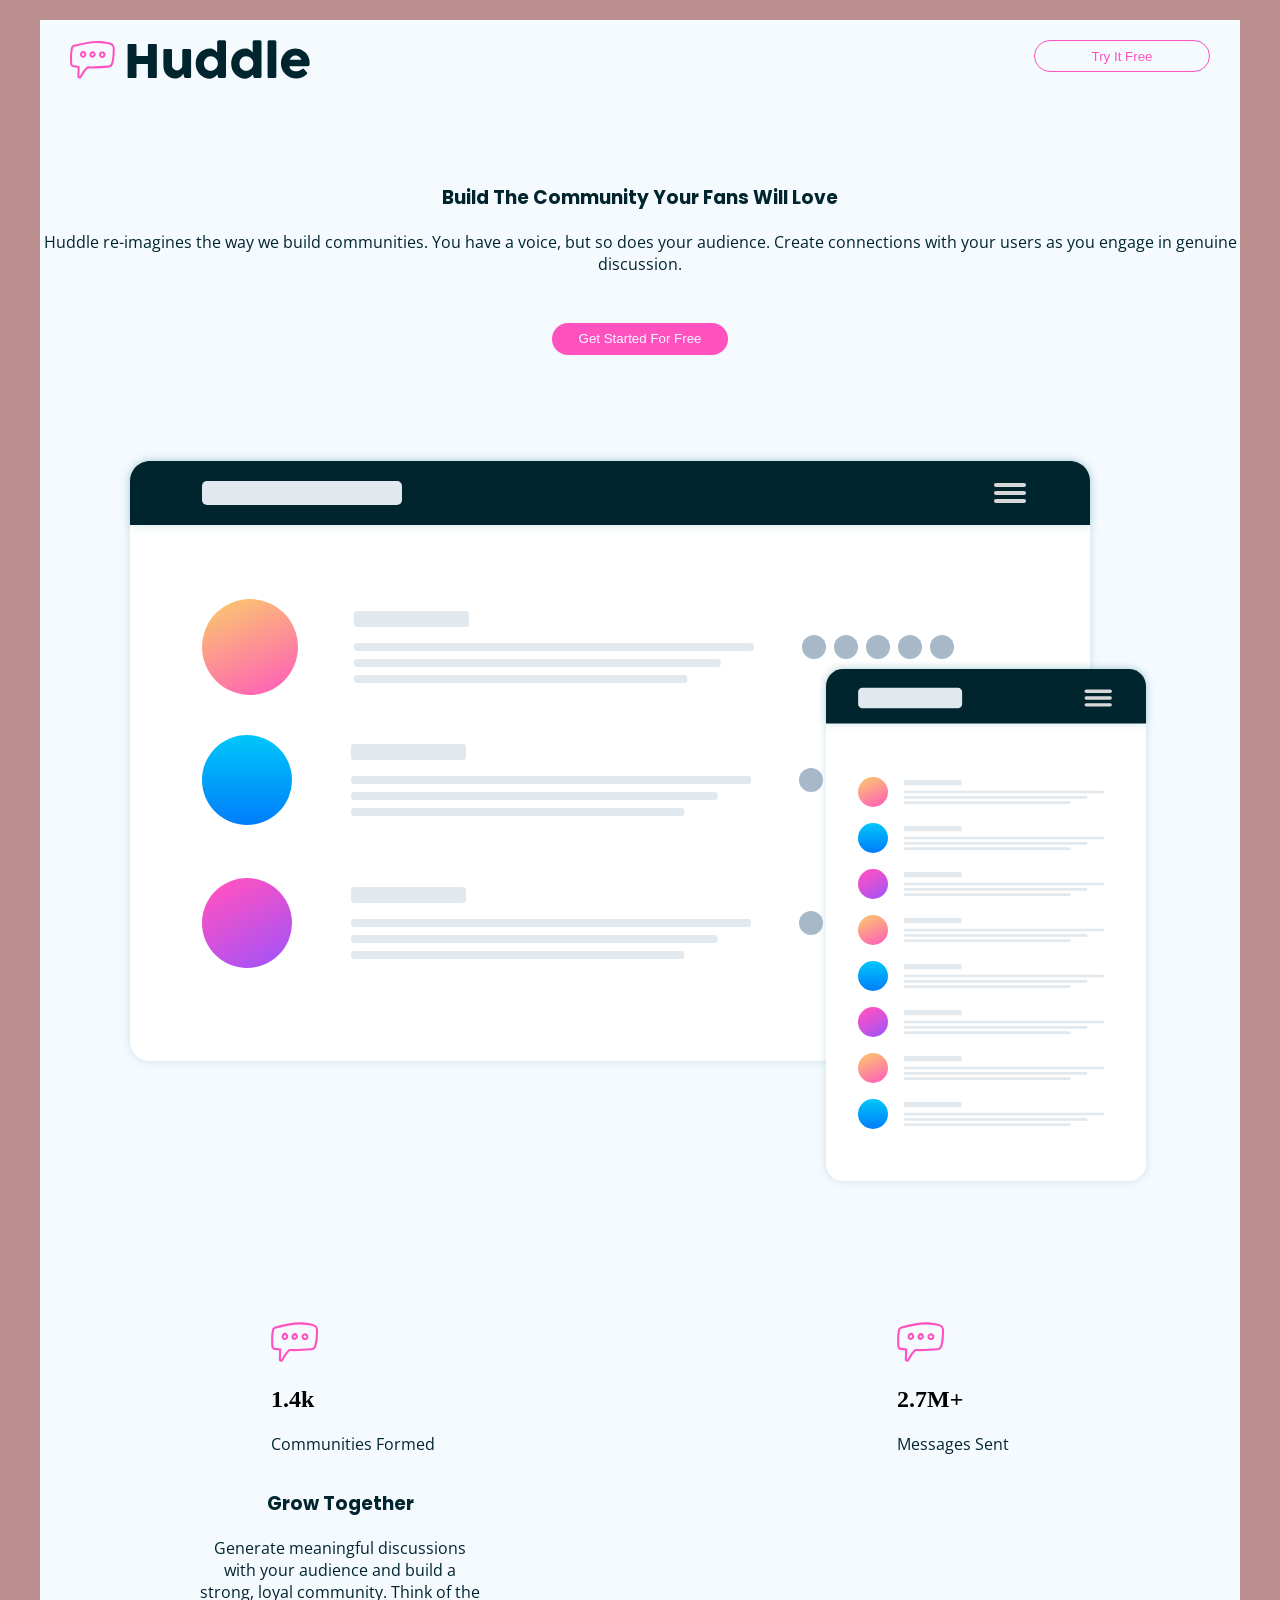
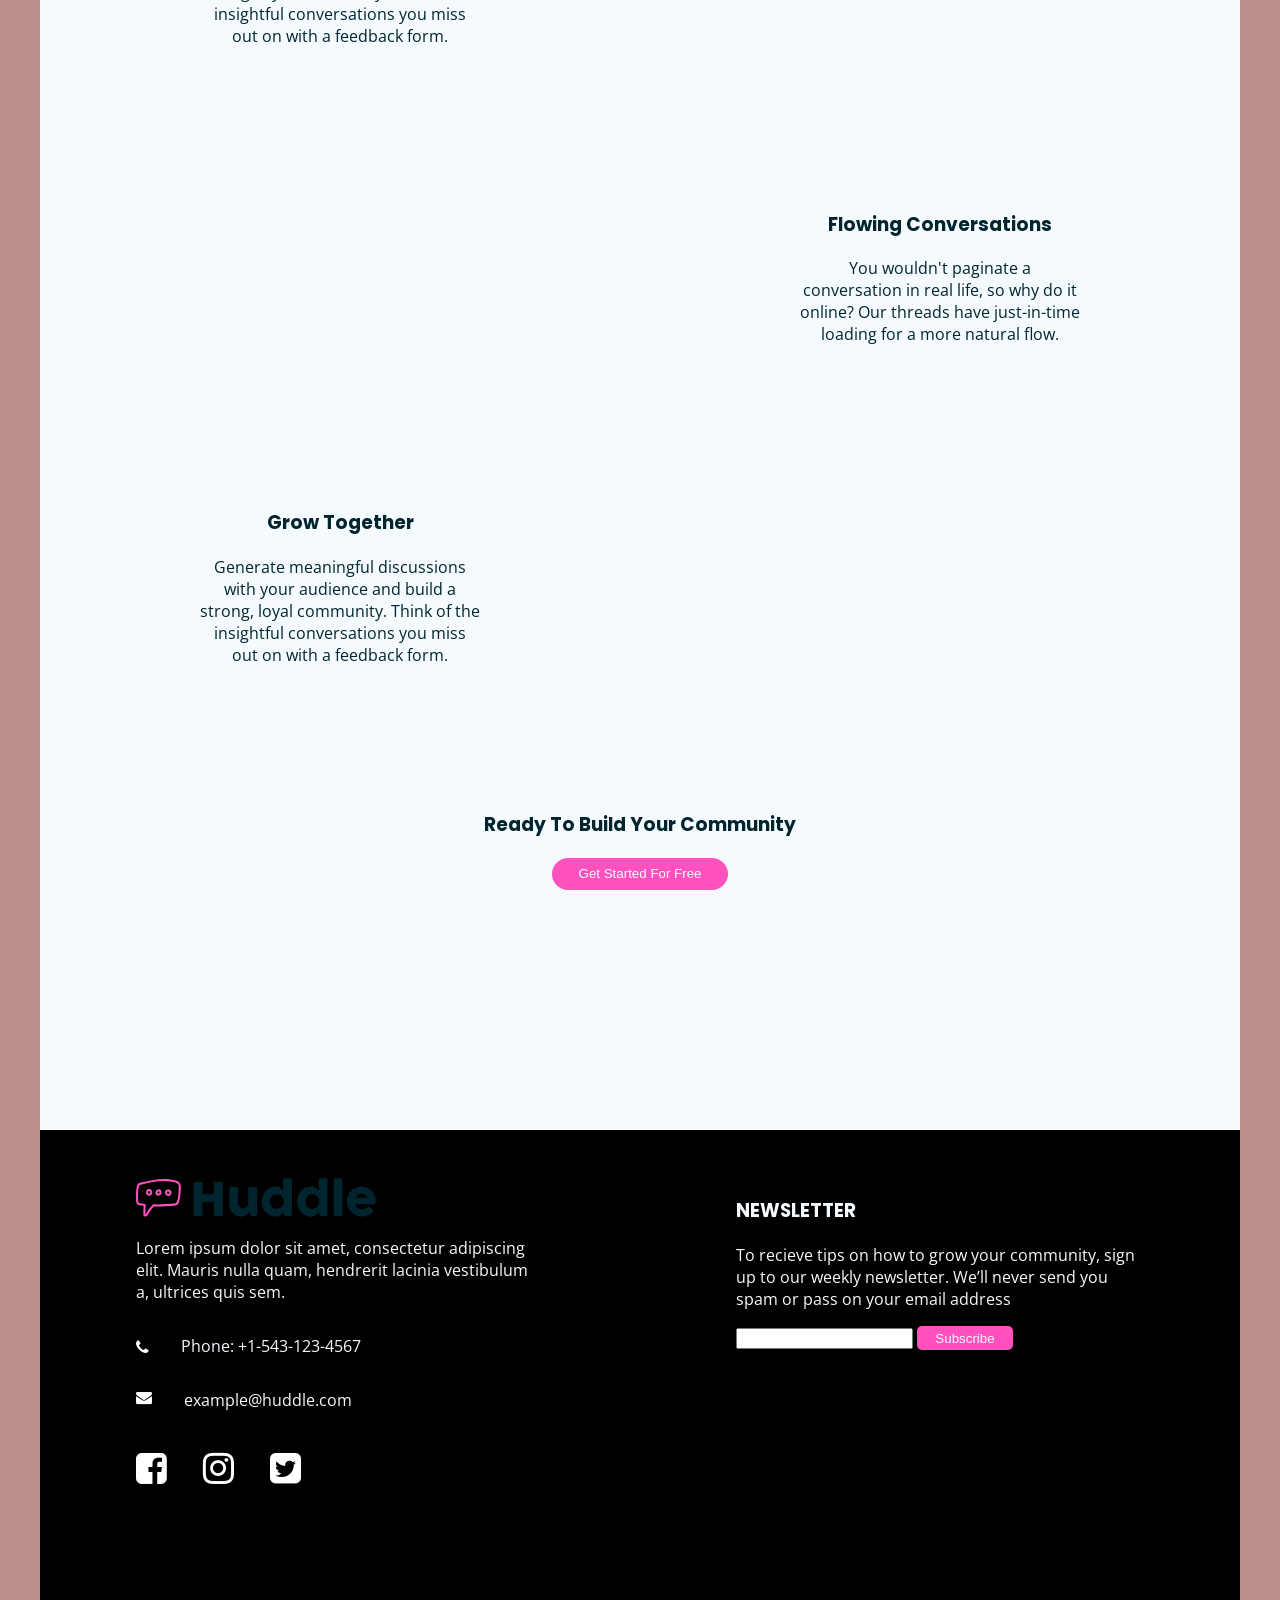
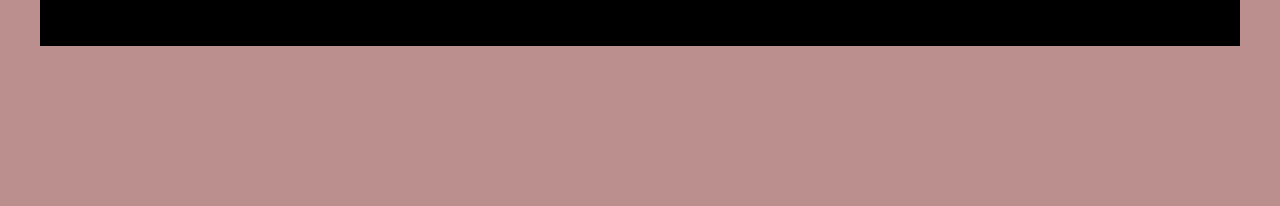
==== index.html @ 50d14893 "first commit" ====
<!DOCTYPE html>
<html lang="en">
<head>
    <meta charset="UTF-8">
    <meta name="viewport" content="width=device-width, initial-scale=1.0">
    <link rel="stylesheet" href="page.css">
    <link href='https://fonts.googleapis.com/css2?family=Poppins:wght@700&display=swap' rel='stylesheet'>
    <link href='https://fonts.googleapis.com/css?family=Open+Sans' rel='stylesheet'>
    <link rel="stylesheet" href="https://cdnjs.cloudflare.com/ajax/libs/font-awesome/4.7.0/css/font-awesome.min.css"><link rel="stylesheet" href="https://cdnjs.cloudflare.com/ajax/libs/font-awesome/4.7.0/css/font-awesome.min.css">
    <title>Landing Page</title>
</head>
<body>
    <div class="body">
        <div class="heading">
            <!--logo-->
            <div class="logo">
                <svg width="240" height="39" xmlns="http://www.w3.org/2000/svg"><g fill-rule="nonzero" fill="none"><path d="M27.967.879C20.242.875 12.182 2.615 4.047 4.872c-1.033.208-2.041.884-2.574 1.72C.983 7.38.805 8.171.652 9c-.79 4.428-.694 8.776-.53 13.594.036 1.103.2 2.41.715 3.205.538.803 1.46 1.313 2.561 1.48a95.99 95.99 0 0 0 4.232.525l-.312 8.698c-.048.692.29 1.267.71 1.598.376.286.795.413 1.225.445.86.065 1.869-.303 2.37-1.257 2.195-4.224 3.572-6.089 6.317-8.895 7.158.176 13.407-.222 20.482-.745 2.501-.065 4.218-2.11 4.672-3.743 1.357-4.232 1.568-9.456 1.712-14.737.061-2.093-.665-4.148-1.95-5.234-1.222-.991-2.702-1.35-4.058-1.718C35.031 1.363 31.263.905 27.967.879zm10.29 3.31c1.358.369 2.555.724 3.31 1.337 1.26 1.339 1.218 2.23 1.2 3.675-.142 5.122-.388 10.093-1.544 13.86-.498 1.405-1.366 2.405-3.006 2.556-7.208.533-13.462.945-20.707.739a1.032 1.032 0 0 0-.763.302c-3.044 3.074-4.601 5.21-6.921 9.676-.054.102-.171.164-.315.175-.097-.005-.136-.08-.142-.148l.314-9.432c.019-.509-.401-.995-.907-1.05a95.48 95.48 0 0 1-5.06-.62c-.726-.111-.994-.31-1.193-.606-.346-.825-.338-1.335-.365-2.128-.162-4.775-.242-8.948.491-13.1.068-.614.298-1.242.542-1.767.404-.632 1.023-.725 1.644-.897 7.956-2.197 15.74-3.84 23.068-3.845 3.592.13 7.364.49 10.354 1.273zm-27.479 8.09c-1.096 1.313-.987 3.096-.14 4.29.442.625 1.132 1.128 1.972 1.242 1.091.09 1.783-.352 2.53-.86 1.353-1.176 1.49-3.228.461-4.71-.524-.755-1.362-1.208-2.218-1.24-1.172.012-1.968.535-2.605 1.277zm11.856-1.072c-1.092.035-1.975.791-2.514 1.607-.617.933-.977 2.101-.478 3.246.96 2.203 4.277 2.176 5.6-.063.61-1.032.454-2.205 0-3.056-.452-.85-1.136-1.543-2.131-1.702a2.494 2.494 0 0 0-.477-.032zm9.625.207c-.34-.008-.69.024-1.018.111-1.312.35-2.429 1.704-2.26 3.437.086.872.487 1.722 1.21 2.308.723.585 1.773.847 2.88.62 1.272-.26 2.06-1.285 2.323-2.275.263-.99.197-1.999-.414-2.817a3.47 3.47 0 0 0-2.72-1.384zm-18.965 1.623c.245.002.438.08.637.366.445.642.321 1.615-.128 2.005-.447.39-.726.424-.922.398-.196-.027-.395-.162-.573-.414-.34-.48-.44-1.256.007-1.81.238-.316.675-.513.98-.545zm9.483.223c.038.006.464.253.668.636.204.383.242.739.048 1.066-.577.976-1.804.712-1.99.287-.07-.162-.017-.813.32-1.32.335-.509.757-.7.954-.67zm10.564.748c.062.083.213.64.096 1.082-.118.442-.31.715-.78.811-.602.124-.94 0-1.193-.207-.254-.205-.425-.552-.462-.923-.09-.92.24-1.133.764-1.273.61-.15 1.3.112 1.575.51z" fill="#FF52C1"/><path d="M57.61 4.996c.016-.26.111-.494.287-.701a.875.875 0 0 1 .701-.31h6.826c.23 0 .467.096.712.287a.883.883 0 0 1 .368.724v10.893h11.421V4.996c0-.276.096-.513.287-.712.192-.2.44-.3.747-.3h6.734c.306 0 .574.077.804.23.23.154.345.399.345.736V37.1c0 .337-.1.59-.3.758-.198.169-.459.253-.78.253h-6.803c-.306 0-.555-.084-.747-.253-.191-.168-.287-.42-.287-.758V24.047H66.504V37.1c0 .322-.104.57-.31.747-.207.176-.487.264-.84.264h-6.756c-.643 0-.972-.299-.988-.896V4.996zm62.875 32.725c-.199.168-.41.275-.632.321a3.123 3.123 0 0 1-.631.07h-3.47c-.276 0-.514-.05-.713-.15-.2-.1-.368-.234-.506-.402a2.384 2.384 0 0 1-.344-.575 4.884 4.884 0 0 1-.23-.666l-.712-2.942c-.23.475-.563 1.015-1 1.62a8.495 8.495 0 0 1-1.666 1.7c-.674.53-1.479.974-2.413 1.334-.935.36-2.007.54-3.218.54-1.746 0-3.332-.337-4.757-1.011a10.904 10.904 0 0 1-3.642-2.758c-1.003-1.164-1.781-2.524-2.332-4.08-.552-1.554-.828-3.213-.828-4.974V10.695c0-.582.127-1.022.38-1.321.252-.299.654-.448 1.206-.448h5.308c.66 0 1.111.11 1.356.333.245.222.368.655.368 1.298v14.96c0 .66.15 1.284.448 1.874.299.59.693 1.11 1.184 1.562.49.452 1.045.809 1.666 1.069.62.26 1.252.39 1.896.39.551 0 1.122-.13 1.712-.39a6.361 6.361 0 0 0 1.631-1.046c.498-.436.908-.95 1.23-1.54.322-.59.482-1.214.482-1.872V10.626c0-.26.05-.52.15-.781.1-.26.249-.46.448-.598.199-.122.387-.206.563-.252.176-.046.38-.07.609-.07h5.194c.658 0 1.133.162 1.424.483.291.322.437.751.437 1.287v25.716c0 .29-.065.559-.195.804s-.31.437-.54.574l.137-.068zm26.681-3.172c-.414.414-.87.858-1.367 1.333-.498.475-1.046.92-1.643 1.333a9.3 9.3 0 0 1-1.93 1.023 6.097 6.097 0 0 1-2.23.402c-2.083 0-4.002-.39-5.757-1.172a13.777 13.777 0 0 1-4.527-3.206c-1.264-1.356-2.252-2.953-2.964-4.792-.713-1.838-1.069-3.814-1.069-5.929 0-2.13.356-4.11 1.069-5.94.712-1.83 1.7-3.424 2.964-4.78a13.635 13.635 0 0 1 4.527-3.194c1.755-.774 3.674-1.161 5.757-1.161.843 0 1.613.123 2.31.368a8.51 8.51 0 0 1 1.907.942c.575.383 1.103.816 1.586 1.298.482.483.938.954 1.367 1.414V1.985c0-.49.15-.903.448-1.24.299-.338.747-.506 1.345-.506h5.17c.2 0 .41.042.632.126.222.085.425.203.61.357.183.153.332.337.447.551.115.215.173.452.173.712v34.357c0 1.18-.62 1.77-1.862 1.77h-4.504c-.306 0-.544-.04-.712-.116a1.13 1.13 0 0 1-.426-.333 2.319 2.319 0 0 1-.31-.551 17.13 17.13 0 0 0-.344-.77l-.667-1.793zm-13.214-11.008a8.39 8.39 0 0 0 .471 2.839c.314.88.762 1.643 1.345 2.286a6.384 6.384 0 0 0 2.102 1.528c.82.376 1.728.563 2.724.563.98 0 1.903-.176 2.769-.528a7.058 7.058 0 0 0 2.263-1.46 7.256 7.256 0 0 0 1.552-2.194c.39-.843.609-1.747.655-2.712v-.322a7.26 7.26 0 0 0-.552-2.803 7.427 7.427 0 0 0-1.528-2.344 7.242 7.242 0 0 0-2.298-1.597 6.977 6.977 0 0 0-2.861-.586c-.996 0-1.904.195-2.724.586-.82.39-1.52.923-2.102 1.597a7.236 7.236 0 0 0-1.345 2.344 8.35 8.35 0 0 0-.47 2.803zm48.72 11.008c-.414.414-.87.858-1.368 1.333-.498.475-1.046.92-1.643 1.333a9.3 9.3 0 0 1-1.93 1.023 6.097 6.097 0 0 1-2.23.402c-2.083 0-4.002-.39-5.756-1.172a13.777 13.777 0 0 1-4.528-3.206c-1.263-1.356-2.252-2.953-2.964-4.792-.712-1.838-1.069-3.814-1.069-5.929 0-2.13.357-4.11 1.069-5.94s1.7-3.424 2.964-4.78a13.635 13.635 0 0 1 4.528-3.194c1.754-.774 3.673-1.161 5.756-1.161.843 0 1.613.123 2.31.368a8.51 8.51 0 0 1 1.907.942c.575.383 1.103.816 1.586 1.298.483.483.938.954 1.367 1.414V1.985c0-.49.15-.903.448-1.24.3-.338.747-.506 1.345-.506h5.17c.2 0 .41.042.632.126.223.085.426.203.61.357.183.153.333.337.448.551.114.215.172.452.172.712v34.357c0 1.18-.62 1.77-1.862 1.77h-4.504c-.306 0-.544-.04-.712-.116a1.13 1.13 0 0 1-.425-.333 2.319 2.319 0 0 1-.31-.551 17.13 17.13 0 0 0-.345-.77l-.667-1.793zm-13.215-11.008a8.39 8.39 0 0 0 .471 2.839c.315.88.763 1.643 1.345 2.286a6.384 6.384 0 0 0 2.103 1.528c.82.376 1.727.563 2.723.563.98 0 1.903-.176 2.769-.528a7.058 7.058 0 0 0 2.264-1.46 7.256 7.256 0 0 0 1.55-2.194c.391-.843.61-1.747.656-2.712v-.322a7.26 7.26 0 0 0-.552-2.803 7.427 7.427 0 0 0-1.528-2.344 7.242 7.242 0 0 0-2.298-1.597 6.977 6.977 0 0 0-2.861-.586c-.996 0-1.904.195-2.723.586-.82.39-1.521.923-2.103 1.597a7.236 7.236 0 0 0-1.345 2.344 8.35 8.35 0 0 0-.47 2.803zM197.61 2.008c0-.49.122-.903.367-1.24.246-.338.667-.506 1.264-.506h5.63c.154 0 .315.042.483.126a1.7 1.7 0 0 1 .471.357c.146.153.268.337.368.551.1.215.15.452.15.712v34.334c0 .582-.165 1.022-.495 1.321-.329.299-.754.448-1.275.448h-5.332c-.597 0-1.018-.15-1.264-.448-.245-.299-.367-.74-.367-1.321V2.008zm38.7 32.61a15.31 15.31 0 0 1-4.55 2.907 13.87 13.87 0 0 1-5.355 1.046c-2.1 0-4.083-.383-5.952-1.15a15.494 15.494 0 0 1-4.918-3.182 15.273 15.273 0 0 1-3.355-4.792c-.828-1.838-1.241-3.837-1.241-5.998 0-1.348.164-2.654.494-3.918a15.45 15.45 0 0 1 1.402-3.55 15.055 15.055 0 0 1 2.206-3.045 13.957 13.957 0 0 1 2.907-2.379 14.327 14.327 0 0 1 3.493-1.54 14.084 14.084 0 0 1 3.975-.551c1.272 0 2.505.169 3.7.506 1.195.337 2.318.812 3.367 1.424 1.05.613 2.01 1.349 2.884 2.207a14.896 14.896 0 0 1 2.252 2.815 13.58 13.58 0 0 1 1.46 3.263c.344 1.157.517 2.348.517 3.573 0 .797-.012 1.448-.035 1.954-.023.505-.142.908-.356 1.206-.215.3-.57.506-1.069.62-.498.116-1.23.173-2.194.173h-16.546c.153.98.463 1.8.93 2.46a5.842 5.842 0 0 0 1.62 1.573c.613.391 1.264.67 1.954.84a8.24 8.24 0 0 0 1.953.252c.552 0 1.118-.058 1.7-.172a12.179 12.179 0 0 0 1.69-.46 9.557 9.557 0 0 0 1.493-.667c.452-.252.816-.517 1.092-.792.245-.2.456-.349.632-.449.176-.1.364-.149.563-.149.2 0 .402.07.61.207a4.8 4.8 0 0 1 .7.597l2.436 2.758c.168.2.276.38.322.54.046.161.069.326.069.494 0 .307-.085.571-.253.793a2.89 2.89 0 0 1-.598.586zm-11.054-19.143c-.598 0-1.176.119-1.735.356a6.547 6.547 0 0 0-1.575.954c-.49.398-.93.85-1.321 1.356a8.315 8.315 0 0 0-.954 1.54h11.743a13.536 13.536 0 0 0-1.045-1.655 7.081 7.081 0 0 0-1.287-1.333 5.558 5.558 0 0 0-1.655-.896c-.62-.215-1.344-.322-2.171-.322z" fill="#00252E"/></g></svg>
            </div>
            <div class="button">
                <button class="hey">Try It Free</button>
            </div>
        </div>
        <div class="header">
            <div class="content">
                <!--Header-->
                <h3>Build the community your fans will love</h3>
                <p>Huddle re-imagines the way we build communities. You have a voice, but so does your audience. Create connections with your users as you engage in genuine discussion.</p>
            </div>
            <div>
                <!--button-->
                <button class="first">Get Started For Free</button>
        </div>
        </div>
        <div class="screen">
                <svg width="1035" height="739" xmlns="http://www.w3.org/2000/svg" xmlns:xlink="http://www.w3.org/1999/xlink"><defs><rect id="b" width="960" height="600" rx="20"/><filter x="-1.6%" y="-2.5%" width="103.1%" height="105%" filterUnits="objectBoundingBox" id="a"><feOffset in="SourceAlpha" result="shadowOffsetOuter1"/><feGaussianBlur stdDeviation="5" in="shadowOffsetOuter1" result="shadowBlurOuter1"/><feColorMatrix values="0 0 0 0 0 0 0 0 0 0.145098039 0 0 0 0 0.180392157 0 0 0 0.181838768 0" in="shadowBlurOuter1"/></filter><path d="M20 0h920c11.046 0 20 8.954 20 20v44H0V20C0 8.954 8.954 0 20 0z" id="d"/><filter x="-1.6%" y="-23.4%" width="103.1%" height="146.9%" filterUnits="objectBoundingBox" id="c"><feOffset in="SourceAlpha" result="shadowOffsetOuter1"/><feGaussianBlur stdDeviation="5" in="shadowOffsetOuter1" result="shadowBlurOuter1"/><feColorMatrix values="0 0 0 0 0 0 0 0 0 0.145098039 0 0 0 0 0.180392157 0 0 0 0.181838768 0" in="shadowBlurOuter1"/></filter><linearGradient x1="14.811%" y1="-22.362%" x2="75.996%" y2="119.406%" id="e"><stop stop-color="#FAD961" offset="0%"/><stop stop-color="#FF52C1" offset="100%"/></linearGradient><linearGradient x1="50%" y1="0%" x2="50%" y2="100%" id="f"><stop stop-color="#00C7FA" offset="0%"/><stop stop-color="#007DFA" offset="100%"/></linearGradient><linearGradient x1="28.973%" y1="0%" x2="90.2%" y2="111.244%" id="g"><stop stop-color="#FF52C1" offset="0%"/><stop stop-color="#9952FF" offset="100%"/></linearGradient><rect id="i" width="320" height="512" rx="17.067"/><filter x="-4.2%" y="-2.6%" width="108.4%" height="105.3%" filterUnits="objectBoundingBox" id="h"><feOffset in="SourceAlpha" result="shadowOffsetOuter1"/><feGaussianBlur stdDeviation="4.5" in="shadowOffsetOuter1" result="shadowBlurOuter1"/><feColorMatrix values="0 0 0 0 0 0 0 0 0 0.145098039 0 0 0 0 0.180392157 0 0 0 0.181838768 0" in="shadowBlurOuter1"/></filter><path d="M17.067 0h285.866C312.36 0 320 7.641 320 17.067v37.546H0V17.067C0 7.64 7.641 0 17.067 0z" id="k"/><filter x="-4.2%" y="-24.7%" width="108.4%" height="149.4%" filterUnits="objectBoundingBox" id="j"><feOffset in="SourceAlpha" result="shadowOffsetOuter1"/><feGaussianBlur stdDeviation="4.5" in="shadowOffsetOuter1" result="shadowBlurOuter1"/><feColorMatrix values="0 0 0 0 0 0 0 0 0 0.145098039 0 0 0 0 0.180392157 0 0 0 0.181838768 0" in="shadowBlurOuter1"/></filter></defs><g fill="none" fill-rule="evenodd"><g transform="translate(10 10)"><use fill="#000" filter="url(#a)" xlink:href="#b"/><use fill="#FFF" xlink:href="#b"/><use fill="#000" filter="url(#c)" xlink:href="#d"/><use fill="#00252E" xlink:href="#d"/><rect fill="#E1E8EE" x="72" y="20" width="200" height="24" rx="5"/><g transform="translate(864 22)" fill="#D8D8D8"><rect width="32" height="4" rx="2"/><rect y="8" width="32" height="4" rx="2"/><rect y="16" width="32" height="4" rx="2"/></g><g transform="translate(72 138)"><circle fill="url(#e)" cx="48" cy="48" r="48"/><g transform="translate(152 12)" fill="#E1E8EE"><rect width="115" height="16" rx="3"/><rect y="32" width="400" height="8" rx="3"/><rect y="48" width="366.667" height="8" rx="3"/><rect y="64" width="333.333" height="8" rx="3"/></g><g transform="translate(600 36)" fill="#A7B9C8"><circle cx="12" cy="12" r="12"/><circle cx="76" cy="12" r="12"/><circle cx="44" cy="12" r="12"/><circle cx="108" cy="12" r="12"/><circle cx="140" cy="12" r="12"/></g></g><g transform="translate(72 274)"><circle fill="url(#f)" cx="45" cy="45" r="45"/><g transform="translate(149 9)" fill="#E1E8EE"><rect width="115" height="16" rx="3"/><rect y="32" width="400" height="8" rx="3"/><rect y="48" width="366.667" height="8" rx="3"/><rect y="64" width="333.333" height="8" rx="3"/></g><g transform="translate(597 33)" fill="#A7B9C8"><circle cx="12" cy="12" r="12"/><circle cx="76" cy="12" r="12"/><circle cx="44" cy="12" r="12"/></g></g><g transform="translate(72 417)"><circle fill="url(#g)" cx="45" cy="45" r="45"/><g transform="translate(149 9)" fill="#E1E8EE"><rect width="115" height="16" rx="3"/><rect y="32" width="400" height="8" rx="3"/><rect y="48" width="366.667" height="8" rx="3"/><rect y="64" width="333.333" height="8" rx="3"/></g><g transform="translate(597 33)" fill="#A7B9C8"><circle cx="12" cy="12" r="12"/><circle cx="76" cy="12" r="12"/><circle cx="44" cy="12" r="12"/><circle cx="108" cy="12" r="12"/></g></g></g><g transform="translate(706 218)"><use fill="#000" filter="url(#h)" xlink:href="#i"/><use fill="#FFF" xlink:href="#i"/></g><g transform="translate(706 218)"><use fill="#000" filter="url(#j)" xlink:href="#k"/><use fill="#00252E" xlink:href="#k"/></g><g transform="translate(738.133 236.773)"><rect fill="#E1E8EE" width="104" height="20.48" rx="4.267"/><g transform="translate(226.427 1.707)" fill="#D8D8D8"><rect width="27.307" height="3.413" rx="1.707"/><rect y="6.827" width="27.307" height="3.413" rx="1.707"/><rect y="13.653" width="27.307" height="3.413" rx="1.707"/></g></g><g transform="translate(738 326)"><circle fill="url(#e)" cx="15" cy="15" r="15"/><g transform="translate(46 3)" fill="#E1E8EE"><rect width="57.5" height="5.333" rx=".92"/><rect y="10.667" width="200" height="2.667" rx=".92"/><rect y="16" width="183.333" height="2.667" rx=".92"/><rect y="21.333" width="166.667" height="2.667" rx=".92"/></g></g><g transform="translate(738 464)"><circle fill="url(#e)" cx="15" cy="15" r="15"/><g transform="translate(46 3)" fill="#E1E8EE"><rect width="57.5" height="5.333" rx=".92"/><rect y="10.667" width="200" height="2.667" rx=".92"/><rect y="16" width="183.333" height="2.667" rx=".92"/><rect y="21.333" width="166.667" height="2.667" rx=".92"/></g></g><g transform="translate(738 372)"><g transform="translate(46 3)" fill="#E1E8EE"><rect width="57.5" height="5.333" rx=".92"/><rect y="10.667" width="200" height="2.667" rx=".92"/><rect y="16" width="183.333" height="2.667" rx=".92"/><rect y="21.333" width="166.667" height="2.667" rx=".92"/></g><circle fill="url(#f)" cx="15" cy="15" r="15"/></g><g transform="translate(738 510)"><g transform="translate(46 3)" fill="#E1E8EE"><rect width="57.5" height="5.333" rx=".92"/><rect y="10.667" width="200" height="2.667" rx=".92"/><rect y="16" width="183.333" height="2.667" rx=".92"/><rect y="21.333" width="166.667" height="2.667" rx=".92"/></g><circle fill="url(#f)" cx="15" cy="15" r="15"/></g><g transform="translate(738 418)"><g transform="translate(46 3)" fill="#E1E8EE"><rect width="57.5" height="5.333" rx=".92"/><rect y="10.667" width="200" height="2.667" rx=".92"/><rect y="16" width="183.333" height="2.667" rx=".92"/><rect y="21.333" width="166.667" height="2.667" rx=".92"/></g><circle fill="url(#g)" cx="15" cy="15" r="15"/></g><g transform="translate(738 556)"><g transform="translate(46 3)" fill="#E1E8EE"><rect width="57.5" height="5.333" rx=".92"/><rect y="10.667" width="200" height="2.667" rx=".92"/><rect y="16" width="183.333" height="2.667" rx=".92"/><rect y="21.333" width="166.667" height="2.667" rx=".92"/></g><circle fill="url(#g)" cx="15" cy="15" r="15"/></g><g transform="translate(738 602)"><circle fill="url(#e)" cx="15" cy="15" r="15"/><g transform="translate(46 3)" fill="#E1E8EE"><rect width="57.5" height="5.333" rx=".92"/><rect y="10.667" width="200" height="2.667" rx=".92"/><rect y="16" width="183.333" height="2.667" rx=".92"/><rect y="21.333" width="166.667" height="2.667" rx=".92"/></g></g><g transform="translate(738 648)"><g transform="translate(46 3)" fill="#E1E8EE"><rect width="57.5" height="5.333" rx=".92"/><rect y="10.667" width="200" height="2.667" rx=".92"/><rect y="16" width="183.333" height="2.667" rx=".92"/><rect y="21.333" width="166.667" height="2.667" rx=".92"/></g><circle fill="url(#f)" cx="15" cy="15" r="15"/></g></g></svg>
            </div>
        <div class="second">
            <div>
                <svg width="48" height="40" xmlns="http://www.w3.org/2000/svg"><path d="M29.44.24C21.336.236 12.88 2.062 4.346 4.43c-1.083.217-2.141.927-2.7 1.804-.515.825-.7 1.656-.862 2.526-.83 4.645-.728 9.207-.555 14.262.037 1.156.21 2.528.75 3.361.564.843 1.531 1.377 2.686 1.553 1.484.225 2.962.394 4.44.55l-.327 9.126a1.97 1.97 0 0 0 .744 1.676c.395.3.835.434 1.286.467.902.068 1.96-.318 2.487-1.318 2.301-4.432 3.747-6.388 6.626-9.332 7.51.184 14.065-.233 21.488-.782 2.624-.068 4.424-2.214 4.9-3.926 1.425-4.44 1.646-9.92 1.797-15.46.064-2.197-.698-4.352-2.047-5.491-1.281-1.04-2.834-1.418-4.256-1.803C36.851.748 32.898.267 29.44.24zm10.796 3.473c1.424.386 2.68.76 3.471 1.402 1.323 1.405 1.279 2.34 1.26 3.856-.149 5.373-.407 10.588-1.62 14.54-.523 1.474-1.433 2.523-3.154 2.682-7.561.56-14.122.99-21.723.775a1.083 1.083 0 0 0-.8.317c-3.194 3.224-4.828 5.466-7.261 10.15-.057.108-.18.172-.33.184-.102-.006-.143-.084-.15-.155l.33-9.895c.02-.534-.421-1.044-.952-1.102-1.77-.172-3.535-.383-5.308-.65-.762-.117-1.043-.325-1.252-.635-.363-.866-.354-1.401-.383-2.234-.17-5.009-.253-9.387.516-13.742.071-.645.312-1.304.568-1.854.424-.663 1.074-.76 1.725-.941 8.346-2.304 16.512-4.029 24.2-4.034 3.768.137 7.726.515 10.863 1.336zM11.407 12.2c-1.15 1.379-1.035 3.248-.147 4.502.464.655 1.188 1.183 2.07 1.302 1.144.094 1.87-.369 2.653-.901 1.42-1.235 1.564-3.387.484-4.942-.55-.792-1.428-1.268-2.326-1.3-1.23.012-2.065.56-2.734 1.339zm12.438-1.124c-1.145.037-2.071.83-2.637 1.686-.647.979-1.025 2.204-.501 3.406 1.007 2.31 4.486 2.282 5.875-.067.64-1.082.476-2.312 0-3.205-.475-.893-1.192-1.62-2.236-1.786a2.617 2.617 0 0 0-.501-.034zm10.098.217a3.835 3.835 0 0 0-1.068.117c-1.377.367-2.548 1.788-2.37 3.606.09.914.51 1.806 1.268 2.42.759.615 1.86.89 3.021.652 1.335-.274 2.161-1.349 2.437-2.388.276-1.038.207-2.096-.434-2.954-.709-.95-1.782-1.428-2.854-1.453zm-19.896 1.703c.257.002.46.084.668.384.467.674.337 1.694-.134 2.103-.47.409-.762.446-.968.418-.205-.028-.413-.17-.6-.434-.357-.503-.462-1.318.007-1.9.25-.331.708-.538 1.027-.571zm9.948.234c.04.006.487.266.701.667.214.402.254.775.05 1.119-.605 1.023-1.892.747-2.086.3-.074-.169-.019-.852.334-1.385.352-.533.795-.734 1.001-.701zm11.083.784c.065.087.224.671.1 1.136-.123.464-.324.75-.818.85-.632.13-.985 0-1.251-.216-.267-.216-.446-.58-.484-.968-.095-.965.252-1.19.8-1.336.642-.157 1.364.117 1.653.534z" fill="#FF52C1" fill-rule="nonzero"/></svg>
                <h2>1.4k</h2>
                <p>Communities Formed</p>
            </div>
            <div>
                <svg width="48" height="40" xmlns="http://www.w3.org/2000/svg"><path d="M29.44.24C21.336.236 12.88 2.062 4.346 4.43c-1.083.217-2.141.927-2.7 1.804-.515.825-.7 1.656-.862 2.526-.83 4.645-.728 9.207-.555 14.262.037 1.156.21 2.528.75 3.361.564.843 1.531 1.377 2.686 1.553 1.484.225 2.962.394 4.44.55l-.327 9.126a1.97 1.97 0 0 0 .744 1.676c.395.3.835.434 1.286.467.902.068 1.96-.318 2.487-1.318 2.301-4.432 3.747-6.388 6.626-9.332 7.51.184 14.065-.233 21.488-.782 2.624-.068 4.424-2.214 4.9-3.926 1.425-4.44 1.646-9.92 1.797-15.46.064-2.197-.698-4.352-2.047-5.491-1.281-1.04-2.834-1.418-4.256-1.803C36.851.748 32.898.267 29.44.24zm10.796 3.473c1.424.386 2.68.76 3.471 1.402 1.323 1.405 1.279 2.34 1.26 3.856-.149 5.373-.407 10.588-1.62 14.54-.523 1.474-1.433 2.523-3.154 2.682-7.561.56-14.122.99-21.723.775a1.083 1.083 0 0 0-.8.317c-3.194 3.224-4.828 5.466-7.261 10.15-.057.108-.18.172-.33.184-.102-.006-.143-.084-.15-.155l.33-9.895c.02-.534-.421-1.044-.952-1.102-1.77-.172-3.535-.383-5.308-.65-.762-.117-1.043-.325-1.252-.635-.363-.866-.354-1.401-.383-2.234-.17-5.009-.253-9.387.516-13.742.071-.645.312-1.304.568-1.854.424-.663 1.074-.76 1.725-.941 8.346-2.304 16.512-4.029 24.2-4.034 3.768.137 7.726.515 10.863 1.336zM11.407 12.2c-1.15 1.379-1.035 3.248-.147 4.502.464.655 1.188 1.183 2.07 1.302 1.144.094 1.87-.369 2.653-.901 1.42-1.235 1.564-3.387.484-4.942-.55-.792-1.428-1.268-2.326-1.3-1.23.012-2.065.56-2.734 1.339zm12.438-1.124c-1.145.037-2.071.83-2.637 1.686-.647.979-1.025 2.204-.501 3.406 1.007 2.31 4.486 2.282 5.875-.067.64-1.082.476-2.312 0-3.205-.475-.893-1.192-1.62-2.236-1.786a2.617 2.617 0 0 0-.501-.034zm10.098.217a3.835 3.835 0 0 0-1.068.117c-1.377.367-2.548 1.788-2.37 3.606.09.914.51 1.806 1.268 2.42.759.615 1.86.89 3.021.652 1.335-.274 2.161-1.349 2.437-2.388.276-1.038.207-2.096-.434-2.954-.709-.95-1.782-1.428-2.854-1.453zm-19.896 1.703c.257.002.46.084.668.384.467.674.337 1.694-.134 2.103-.47.409-.762.446-.968.418-.205-.028-.413-.17-.6-.434-.357-.503-.462-1.318.007-1.9.25-.331.708-.538 1.027-.571zm9.948.234c.04.006.487.266.701.667.214.402.254.775.05 1.119-.605 1.023-1.892.747-2.086.3-.074-.169-.019-.852.334-1.385.352-.533.795-.734 1.001-.701zm11.083.784c.065.087.224.671.1 1.136-.123.464-.324.75-.818.85-.632.13-.985 0-1.251-.216-.267-.216-.446-.58-.484-.968-.095-.965.252-1.19.8-1.336.642-.157 1.364.117 1.653.534z" fill="#FF52C1" fill-rule="nonzero"/></svg>
                <h2>2.7M+</h2>
                <p>Messages Sent</p>
            </div>
        </div>
        <div>
            <!--details-->
            <div class="about">
                <div class="text">
                    <h3>grow together</h3>
                    <p>Generate meaningful discussions with your audience and build a strong, loyal community. Think of the insightful conversations you miss out on with a feedback form.</p>
                </div>
                <div class="svg">
                    <img src="" alt="">
                </div>
            </div>
            <div class="about">
                <div class="svg">
                    <img src="" alt="">
                </div>
                <div class="text">
                    <h3>flowing conversations</h3>
                    <p>You wouldn't paginate a conversation in real life, so why do it online? Our threads have just-in-time loading for a more natural flow.</p>
                </div>
            </div>
            <div class="about">
                <div class="text">
                    <h3>grow together</h3>
                    <p>Generate meaningful discussions with your audience and build a strong, loyal community. Think of the insightful conversations you miss out on with a feedback form.</p>
                </div>
                <div class="svg">
                    <img src="" alt="">
                </div>
            </div>
        </div>
        <div class="third">
            <!--start-link-->
            <h3>ready to build your community</h3>
            <button>Get Started For Free</button>
        </div>
        <div class="footer">
            <!--footer-->
            <div class="foot">
                <div class="fourth">
                    <svg width="240" height="39" xmlns="http://www.w3.org/2000/svg"><g fill-rule="nonzero" fill="none"><path d="M27.967.879C20.242.875 12.182 2.615 4.047 4.872c-1.033.208-2.041.884-2.574 1.72C.983 7.38.805 8.171.652 9c-.79 4.428-.694 8.776-.53 13.594.036 1.103.2 2.41.715 3.205.538.803 1.46 1.313 2.561 1.48a95.99 95.99 0 0 0 4.232.525l-.312 8.698c-.048.692.29 1.267.71 1.598.376.286.795.413 1.225.445.86.065 1.869-.303 2.37-1.257 2.195-4.224 3.572-6.089 6.317-8.895 7.158.176 13.407-.222 20.482-.745 2.501-.065 4.218-2.11 4.672-3.743 1.357-4.232 1.568-9.456 1.712-14.737.061-2.093-.665-4.148-1.95-5.234-1.222-.991-2.702-1.35-4.058-1.718C35.031 1.363 31.263.905 27.967.879zm10.29 3.31c1.358.369 2.555.724 3.31 1.337 1.26 1.339 1.218 2.23 1.2 3.675-.142 5.122-.388 10.093-1.544 13.86-.498 1.405-1.366 2.405-3.006 2.556-7.208.533-13.462.945-20.707.739a1.032 1.032 0 0 0-.763.302c-3.044 3.074-4.601 5.21-6.921 9.676-.054.102-.171.164-.315.175-.097-.005-.136-.08-.142-.148l.314-9.432c.019-.509-.401-.995-.907-1.05a95.48 95.48 0 0 1-5.06-.62c-.726-.111-.994-.31-1.193-.606-.346-.825-.338-1.335-.365-2.128-.162-4.775-.242-8.948.491-13.1.068-.614.298-1.242.542-1.767.404-.632 1.023-.725 1.644-.897 7.956-2.197 15.74-3.84 23.068-3.845 3.592.13 7.364.49 10.354 1.273zm-27.479 8.09c-1.096 1.313-.987 3.096-.14 4.29.442.625 1.132 1.128 1.972 1.242 1.091.09 1.783-.352 2.53-.86 1.353-1.176 1.49-3.228.461-4.71-.524-.755-1.362-1.208-2.218-1.24-1.172.012-1.968.535-2.605 1.277zm11.856-1.072c-1.092.035-1.975.791-2.514 1.607-.617.933-.977 2.101-.478 3.246.96 2.203 4.277 2.176 5.6-.063.61-1.032.454-2.205 0-3.056-.452-.85-1.136-1.543-2.131-1.702a2.494 2.494 0 0 0-.477-.032zm9.625.207c-.34-.008-.69.024-1.018.111-1.312.35-2.429 1.704-2.26 3.437.086.872.487 1.722 1.21 2.308.723.585 1.773.847 2.88.62 1.272-.26 2.06-1.285 2.323-2.275.263-.99.197-1.999-.414-2.817a3.47 3.47 0 0 0-2.72-1.384zm-18.965 1.623c.245.002.438.08.637.366.445.642.321 1.615-.128 2.005-.447.39-.726.424-.922.398-.196-.027-.395-.162-.573-.414-.34-.48-.44-1.256.007-1.81.238-.316.675-.513.98-.545zm9.483.223c.038.006.464.253.668.636.204.383.242.739.048 1.066-.577.976-1.804.712-1.99.287-.07-.162-.017-.813.32-1.32.335-.509.757-.7.954-.67zm10.564.748c.062.083.213.64.096 1.082-.118.442-.31.715-.78.811-.602.124-.94 0-1.193-.207-.254-.205-.425-.552-.462-.923-.09-.92.24-1.133.764-1.273.61-.15 1.3.112 1.575.51z" fill="#FF52C1"/><path d="M57.61 4.996c.016-.26.111-.494.287-.701a.875.875 0 0 1 .701-.31h6.826c.23 0 .467.096.712.287a.883.883 0 0 1 .368.724v10.893h11.421V4.996c0-.276.096-.513.287-.712.192-.2.44-.3.747-.3h6.734c.306 0 .574.077.804.23.23.154.345.399.345.736V37.1c0 .337-.1.59-.3.758-.198.169-.459.253-.78.253h-6.803c-.306 0-.555-.084-.747-.253-.191-.168-.287-.42-.287-.758V24.047H66.504V37.1c0 .322-.104.57-.31.747-.207.176-.487.264-.84.264h-6.756c-.643 0-.972-.299-.988-.896V4.996zm62.875 32.725c-.199.168-.41.275-.632.321a3.123 3.123 0 0 1-.631.07h-3.47c-.276 0-.514-.05-.713-.15-.2-.1-.368-.234-.506-.402a2.384 2.384 0 0 1-.344-.575 4.884 4.884 0 0 1-.23-.666l-.712-2.942c-.23.475-.563 1.015-1 1.62a8.495 8.495 0 0 1-1.666 1.7c-.674.53-1.479.974-2.413 1.334-.935.36-2.007.54-3.218.54-1.746 0-3.332-.337-4.757-1.011a10.904 10.904 0 0 1-3.642-2.758c-1.003-1.164-1.781-2.524-2.332-4.08-.552-1.554-.828-3.213-.828-4.974V10.695c0-.582.127-1.022.38-1.321.252-.299.654-.448 1.206-.448h5.308c.66 0 1.111.11 1.356.333.245.222.368.655.368 1.298v14.96c0 .66.15 1.284.448 1.874.299.59.693 1.11 1.184 1.562.49.452 1.045.809 1.666 1.069.62.26 1.252.39 1.896.39.551 0 1.122-.13 1.712-.39a6.361 6.361 0 0 0 1.631-1.046c.498-.436.908-.95 1.23-1.54.322-.59.482-1.214.482-1.872V10.626c0-.26.05-.52.15-.781.1-.26.249-.46.448-.598.199-.122.387-.206.563-.252.176-.046.38-.07.609-.07h5.194c.658 0 1.133.162 1.424.483.291.322.437.751.437 1.287v25.716c0 .29-.065.559-.195.804s-.31.437-.54.574l.137-.068zm26.681-3.172c-.414.414-.87.858-1.367 1.333-.498.475-1.046.92-1.643 1.333a9.3 9.3 0 0 1-1.93 1.023 6.097 6.097 0 0 1-2.23.402c-2.083 0-4.002-.39-5.757-1.172a13.777 13.777 0 0 1-4.527-3.206c-1.264-1.356-2.252-2.953-2.964-4.792-.713-1.838-1.069-3.814-1.069-5.929 0-2.13.356-4.11 1.069-5.94.712-1.83 1.7-3.424 2.964-4.78a13.635 13.635 0 0 1 4.527-3.194c1.755-.774 3.674-1.161 5.757-1.161.843 0 1.613.123 2.31.368a8.51 8.51 0 0 1 1.907.942c.575.383 1.103.816 1.586 1.298.482.483.938.954 1.367 1.414V1.985c0-.49.15-.903.448-1.24.299-.338.747-.506 1.345-.506h5.17c.2 0 .41.042.632.126.222.085.425.203.61.357.183.153.332.337.447.551.115.215.173.452.173.712v34.357c0 1.18-.62 1.77-1.862 1.77h-4.504c-.306 0-.544-.04-.712-.116a1.13 1.13 0 0 1-.426-.333 2.319 2.319 0 0 1-.31-.551 17.13 17.13 0 0 0-.344-.77l-.667-1.793zm-13.214-11.008a8.39 8.39 0 0 0 .471 2.839c.314.88.762 1.643 1.345 2.286a6.384 6.384 0 0 0 2.102 1.528c.82.376 1.728.563 2.724.563.98 0 1.903-.176 2.769-.528a7.058 7.058 0 0 0 2.263-1.46 7.256 7.256 0 0 0 1.552-2.194c.39-.843.609-1.747.655-2.712v-.322a7.26 7.26 0 0 0-.552-2.803 7.427 7.427 0 0 0-1.528-2.344 7.242 7.242 0 0 0-2.298-1.597 6.977 6.977 0 0 0-2.861-.586c-.996 0-1.904.195-2.724.586-.82.39-1.52.923-2.102 1.597a7.236 7.236 0 0 0-1.345 2.344 8.35 8.35 0 0 0-.47 2.803zm48.72 11.008c-.414.414-.87.858-1.368 1.333-.498.475-1.046.92-1.643 1.333a9.3 9.3 0 0 1-1.93 1.023 6.097 6.097 0 0 1-2.23.402c-2.083 0-4.002-.39-5.756-1.172a13.777 13.777 0 0 1-4.528-3.206c-1.263-1.356-2.252-2.953-2.964-4.792-.712-1.838-1.069-3.814-1.069-5.929 0-2.13.357-4.11 1.069-5.94s1.7-3.424 2.964-4.78a13.635 13.635 0 0 1 4.528-3.194c1.754-.774 3.673-1.161 5.756-1.161.843 0 1.613.123 2.31.368a8.51 8.51 0 0 1 1.907.942c.575.383 1.103.816 1.586 1.298.483.483.938.954 1.367 1.414V1.985c0-.49.15-.903.448-1.24.3-.338.747-.506 1.345-.506h5.17c.2 0 .41.042.632.126.223.085.426.203.61.357.183.153.333.337.448.551.114.215.172.452.172.712v34.357c0 1.18-.62 1.77-1.862 1.77h-4.504c-.306 0-.544-.04-.712-.116a1.13 1.13 0 0 1-.425-.333 2.319 2.319 0 0 1-.31-.551 17.13 17.13 0 0 0-.345-.77l-.667-1.793zm-13.215-11.008a8.39 8.39 0 0 0 .471 2.839c.315.88.763 1.643 1.345 2.286a6.384 6.384 0 0 0 2.103 1.528c.82.376 1.727.563 2.723.563.98 0 1.903-.176 2.769-.528a7.058 7.058 0 0 0 2.264-1.46 7.256 7.256 0 0 0 1.55-2.194c.391-.843.61-1.747.656-2.712v-.322a7.26 7.26 0 0 0-.552-2.803 7.427 7.427 0 0 0-1.528-2.344 7.242 7.242 0 0 0-2.298-1.597 6.977 6.977 0 0 0-2.861-.586c-.996 0-1.904.195-2.723.586-.82.39-1.521.923-2.103 1.597a7.236 7.236 0 0 0-1.345 2.344 8.35 8.35 0 0 0-.47 2.803zM197.61 2.008c0-.49.122-.903.367-1.24.246-.338.667-.506 1.264-.506h5.63c.154 0 .315.042.483.126a1.7 1.7 0 0 1 .471.357c.146.153.268.337.368.551.1.215.15.452.15.712v34.334c0 .582-.165 1.022-.495 1.321-.329.299-.754.448-1.275.448h-5.332c-.597 0-1.018-.15-1.264-.448-.245-.299-.367-.74-.367-1.321V2.008zm38.7 32.61a15.31 15.31 0 0 1-4.55 2.907 13.87 13.87 0 0 1-5.355 1.046c-2.1 0-4.083-.383-5.952-1.15a15.494 15.494 0 0 1-4.918-3.182 15.273 15.273 0 0 1-3.355-4.792c-.828-1.838-1.241-3.837-1.241-5.998 0-1.348.164-2.654.494-3.918a15.45 15.45 0 0 1 1.402-3.55 15.055 15.055 0 0 1 2.206-3.045 13.957 13.957 0 0 1 2.907-2.379 14.327 14.327 0 0 1 3.493-1.54 14.084 14.084 0 0 1 3.975-.551c1.272 0 2.505.169 3.7.506 1.195.337 2.318.812 3.367 1.424 1.05.613 2.01 1.349 2.884 2.207a14.896 14.896 0 0 1 2.252 2.815 13.58 13.58 0 0 1 1.46 3.263c.344 1.157.517 2.348.517 3.573 0 .797-.012 1.448-.035 1.954-.023.505-.142.908-.356 1.206-.215.3-.57.506-1.069.62-.498.116-1.23.173-2.194.173h-16.546c.153.98.463 1.8.93 2.46a5.842 5.842 0 0 0 1.62 1.573c.613.391 1.264.67 1.954.84a8.24 8.24 0 0 0 1.953.252c.552 0 1.118-.058 1.7-.172a12.179 12.179 0 0 0 1.69-.46 9.557 9.557 0 0 0 1.493-.667c.452-.252.816-.517 1.092-.792.245-.2.456-.349.632-.449.176-.1.364-.149.563-.149.2 0 .402.07.61.207a4.8 4.8 0 0 1 .7.597l2.436 2.758c.168.2.276.38.322.54.046.161.069.326.069.494 0 .307-.085.571-.253.793a2.89 2.89 0 0 1-.598.586zm-11.054-19.143c-.598 0-1.176.119-1.735.356a6.547 6.547 0 0 0-1.575.954c-.49.398-.93.85-1.321 1.356a8.315 8.315 0 0 0-.954 1.54h11.743a13.536 13.536 0 0 0-1.045-1.655 7.081 7.081 0 0 0-1.287-1.333 5.558 5.558 0 0 0-1.655-.896c-.62-.215-1.344-.322-2.171-.322z" fill="#00252E"/></g></svg>
                    <p class="color">Lorem ipsum dolor sit amet, consectetur adipiscing elit. Mauris nulla quam, hendrerit lacinia vestibulum a, ultrices quis sem.</p>
                    <div>
                        <div class="flex">
                            <div class="fa fa-phone"></div>
                        <p class="color">Phone: +1-543-123-4567</p>
                        </div>
                    </div>
                    <div>
                        <div class="flex">
                            <p class="fa fa-envelope"></p>
                        <p class="color">example@huddle.com</p>
                        </div>
                    </div>
                </div>
                <div class="fifth">
                    <h3 class="color">NEWSLETTER</h3>
                    <p class="color">To recieve tips on how to grow your community, sign up to our weekly newsletter. We’ll never send you spam or pass on your email address</p>
                    <div>
                        <input type="email" name="user email" id="email"> 
                        <button class="submit" type="submit">Subscribe</button>
                    </div>
                </div>
            </div>
            <div class="icon">
                <div class="fa fa-facebook-square" style="font-size:36px; padding-bottom: 10rem;"></div>
                <div class="fa fa-instagram" style="font-size:36px; padding-bottom: 10rem;"></div>
                <div class="fa fa-twitter-square" style="font-size:36px; padding-bottom: 10rem;"></div>
            </div>
        </div>
    </div>
</body>
</html>
---- page.css ----
body{
    background-color: rosybrown;
}
.body{
    background-color: hsl(207, 100%, 98%);
    width: 75rem;
    margin: 20px auto;
}
.heading{
    display: flex;
    flex-direction: row;
    justify-content: space-between;
    margin-bottom: 100px;
}
.logo{
    margin-top: 20px;
    margin-left: 30px;
}
.button{
    margin-top: 20px;
    margin-right: 30px;
}
h3{
    text-transform: capitalize;
    color: hsl(192, 100%, 9%);
    font-weight: 700;
    font-family: 'Poppins', sans-serif;
}
p{
    color: hsl(192, 100%, 9%);
    font-family:'Open Sans';
}
.content{
    text-align: center;
    margin-bottom: 3rem;
}
button{
    width: 11rem;
    height: 2rem;
    border-radius: 20px;
    background-color: hsl(322, 100%, 66%);
    color: hsl(207, 100%, 98%);
    border-style: none;
}
button:hover{
    background-color: hsl(321, 100%, 78%);
}
.hey{
    color: hsl(322, 100%, 66%);
    background-color: hsl(207, 100%, 98%);
    border: 1px solid hsl(322, 100%, 66%);
}
.first{
    margin-left: 32rem;
}
.second{
    display: flex;
    flex-direction: row;
    justify-content: space-around;
    margin-top: 8rem;
}
.screen{
    padding: 0 80px;
    margin-bottom: 6rem;
}
.header{
    margin-bottom: 6rem;
}
.about{
    display: flex;
    flex-direction: row;
    justify-content: space-around;
    margin-bottom: 8rem;
}
.text{
    width: 36rem;
    padding: 0 10rem;
    text-align: center;
}
.svg{
    width: 36rem;
    padding: 0 10rem;
}
.third{
    text-align: center;
    margin-bottom: 15rem;
}
.foot{
    display: flex;
    flex-direction: row;
    justify-content: space-around;
    height: 20rem;
}
.fourth{
    width: 36rem;
    padding: 3rem 6rem;
}
.fifth{
    width: 36rem;
    padding: 3rem 6rem;
}
.color{
    color: hsl(207, 100%, 98%);
}
.submit{
    border-radius: 5px;
    width: 6rem;
    height: 24px;
    border-style: none;
}
.flex{
    display: flex;
    flex-direction: row;
}
.icon{
    margin-left: 6rem;
    margin-bottom: 10rem;
}
.fa{
    padding-right: 2rem;
    color: white;
}
.fa-phone{
    margin-top: 20px;
}
.footer{
    background-color: black;
}
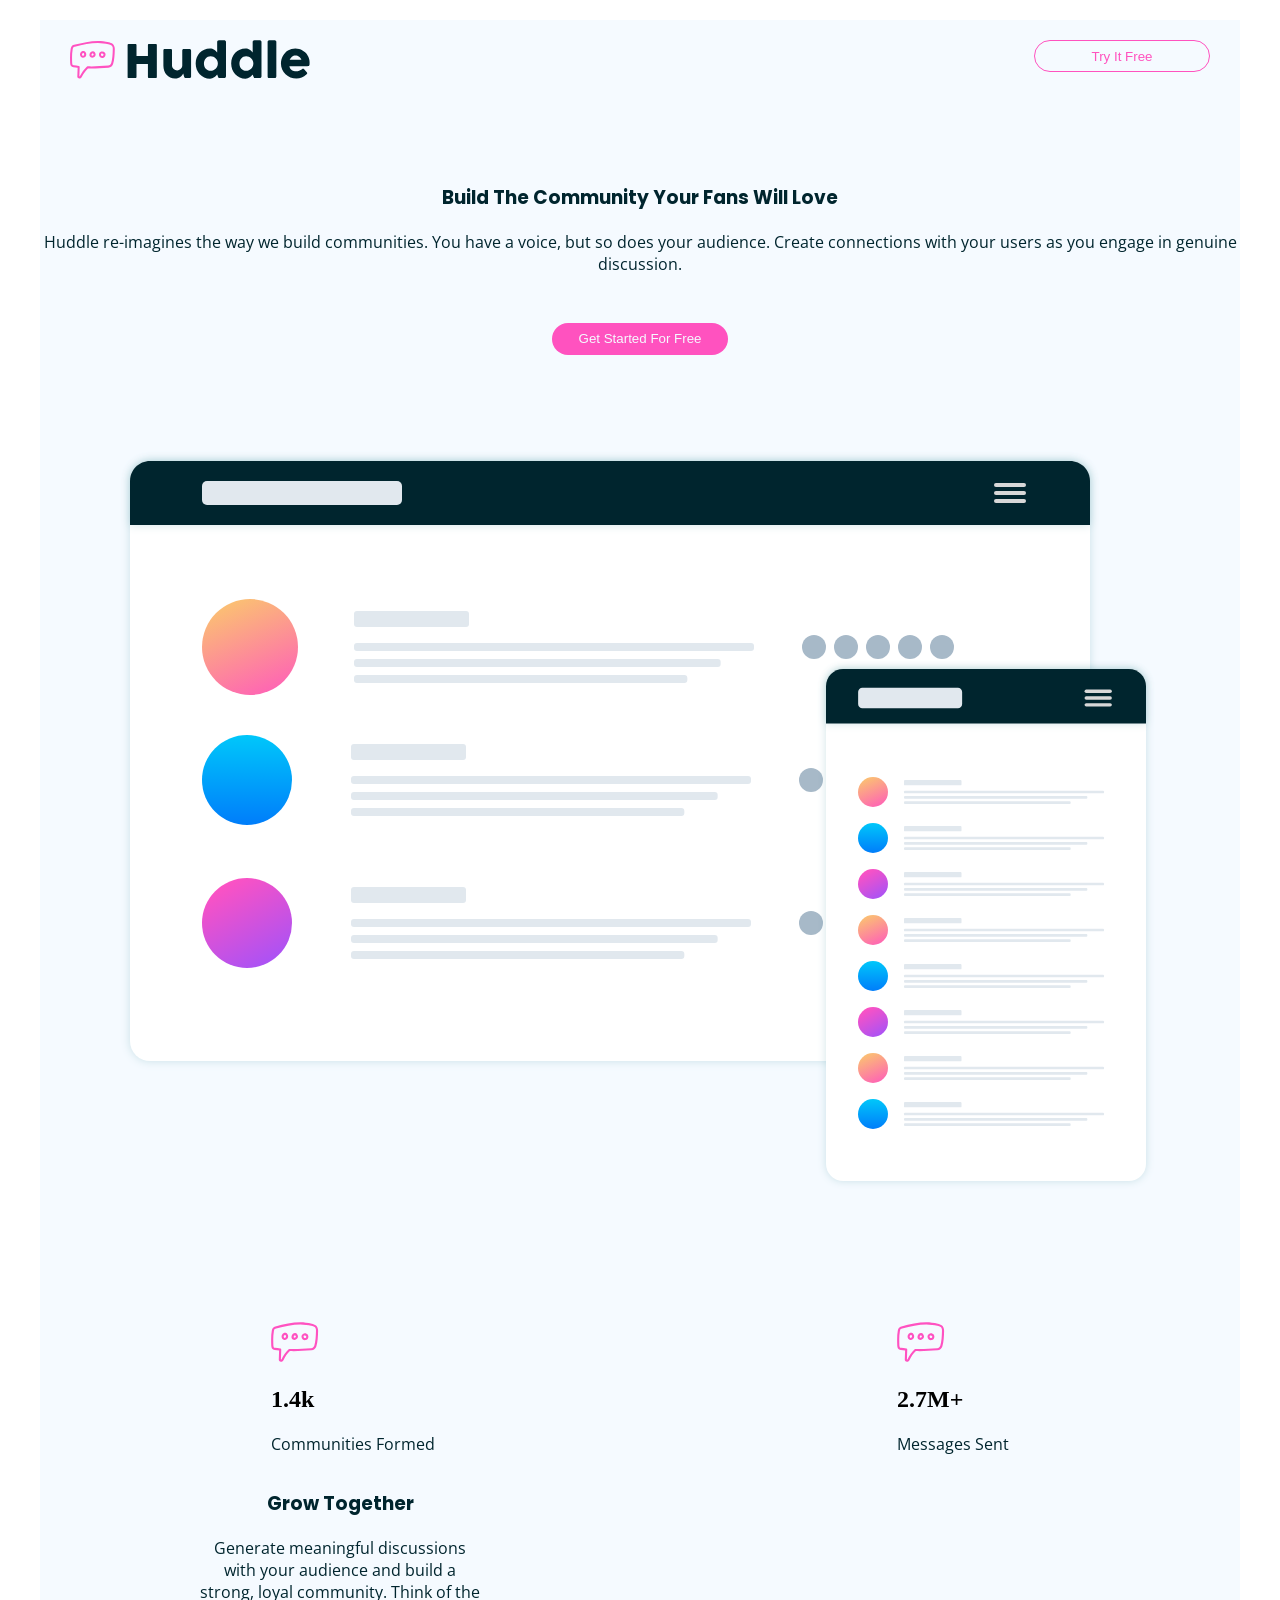
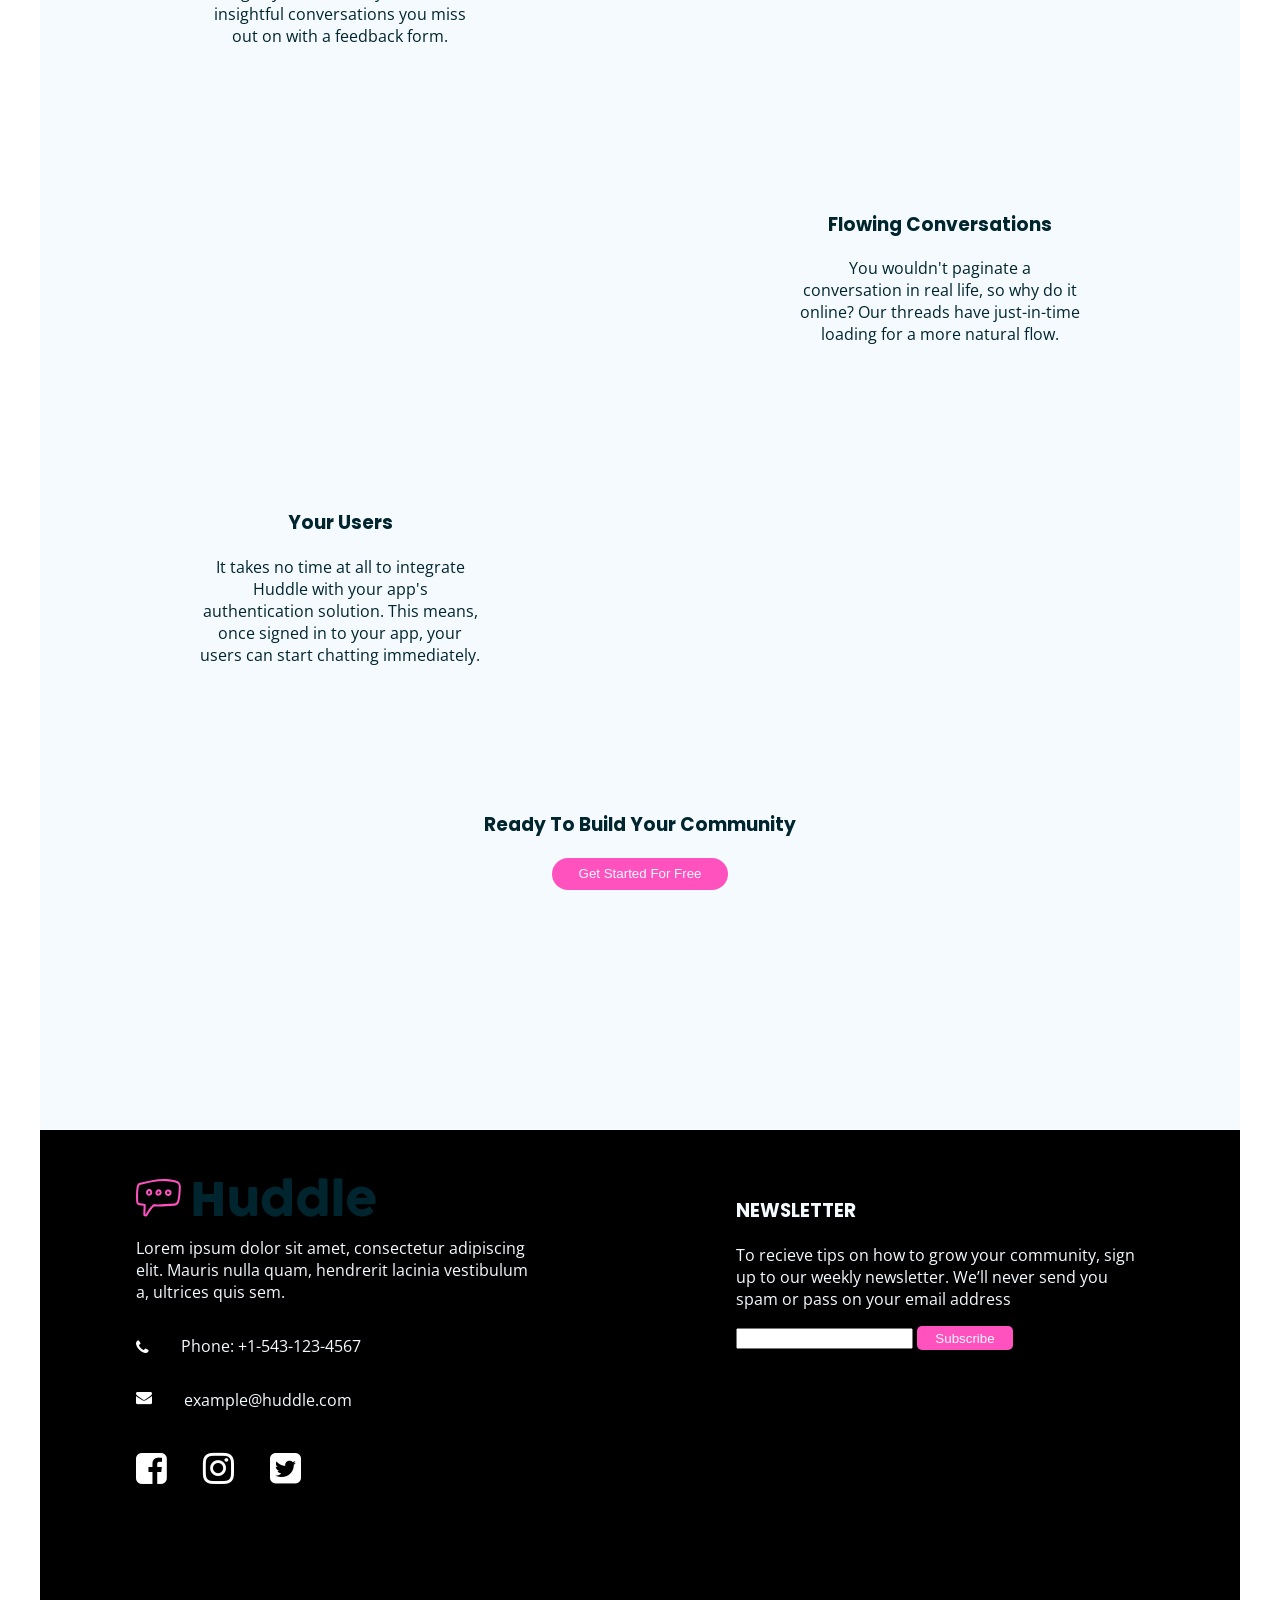
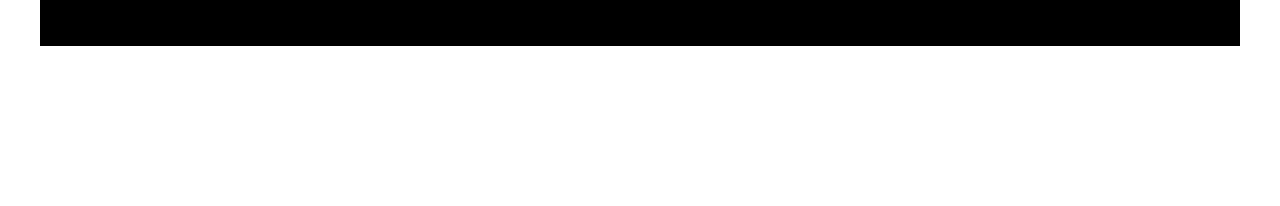
==== commit be6cc6d6: "first commit" ====
--- a/index.html
+++ b/index.html
@@ -68,8 +68,8 @@
             </div>
             <div class="about">
                 <div class="text">
-                    <h3>grow together</h3>
-                    <p>Generate meaningful discussions with your audience and build a strong, loyal community. Think of the insightful conversations you miss out on with a feedback form.</p>
+                    <h3>Your Users</h3>
+                    <p> It takes no time at all to integrate Huddle with your app's authentication solution. This means, once signed in to your app, your users can start chatting immediately.</p>
                 </div>
                 <div class="svg">
                     <img src="" alt="">
--- a/page.css
+++ b/page.css
@@ -1,6 +1,4 @@
-body{
-    background-color: rosybrown;
-}
+
 .body{
     background-color: hsl(207, 100%, 98%);
     width: 75rem;
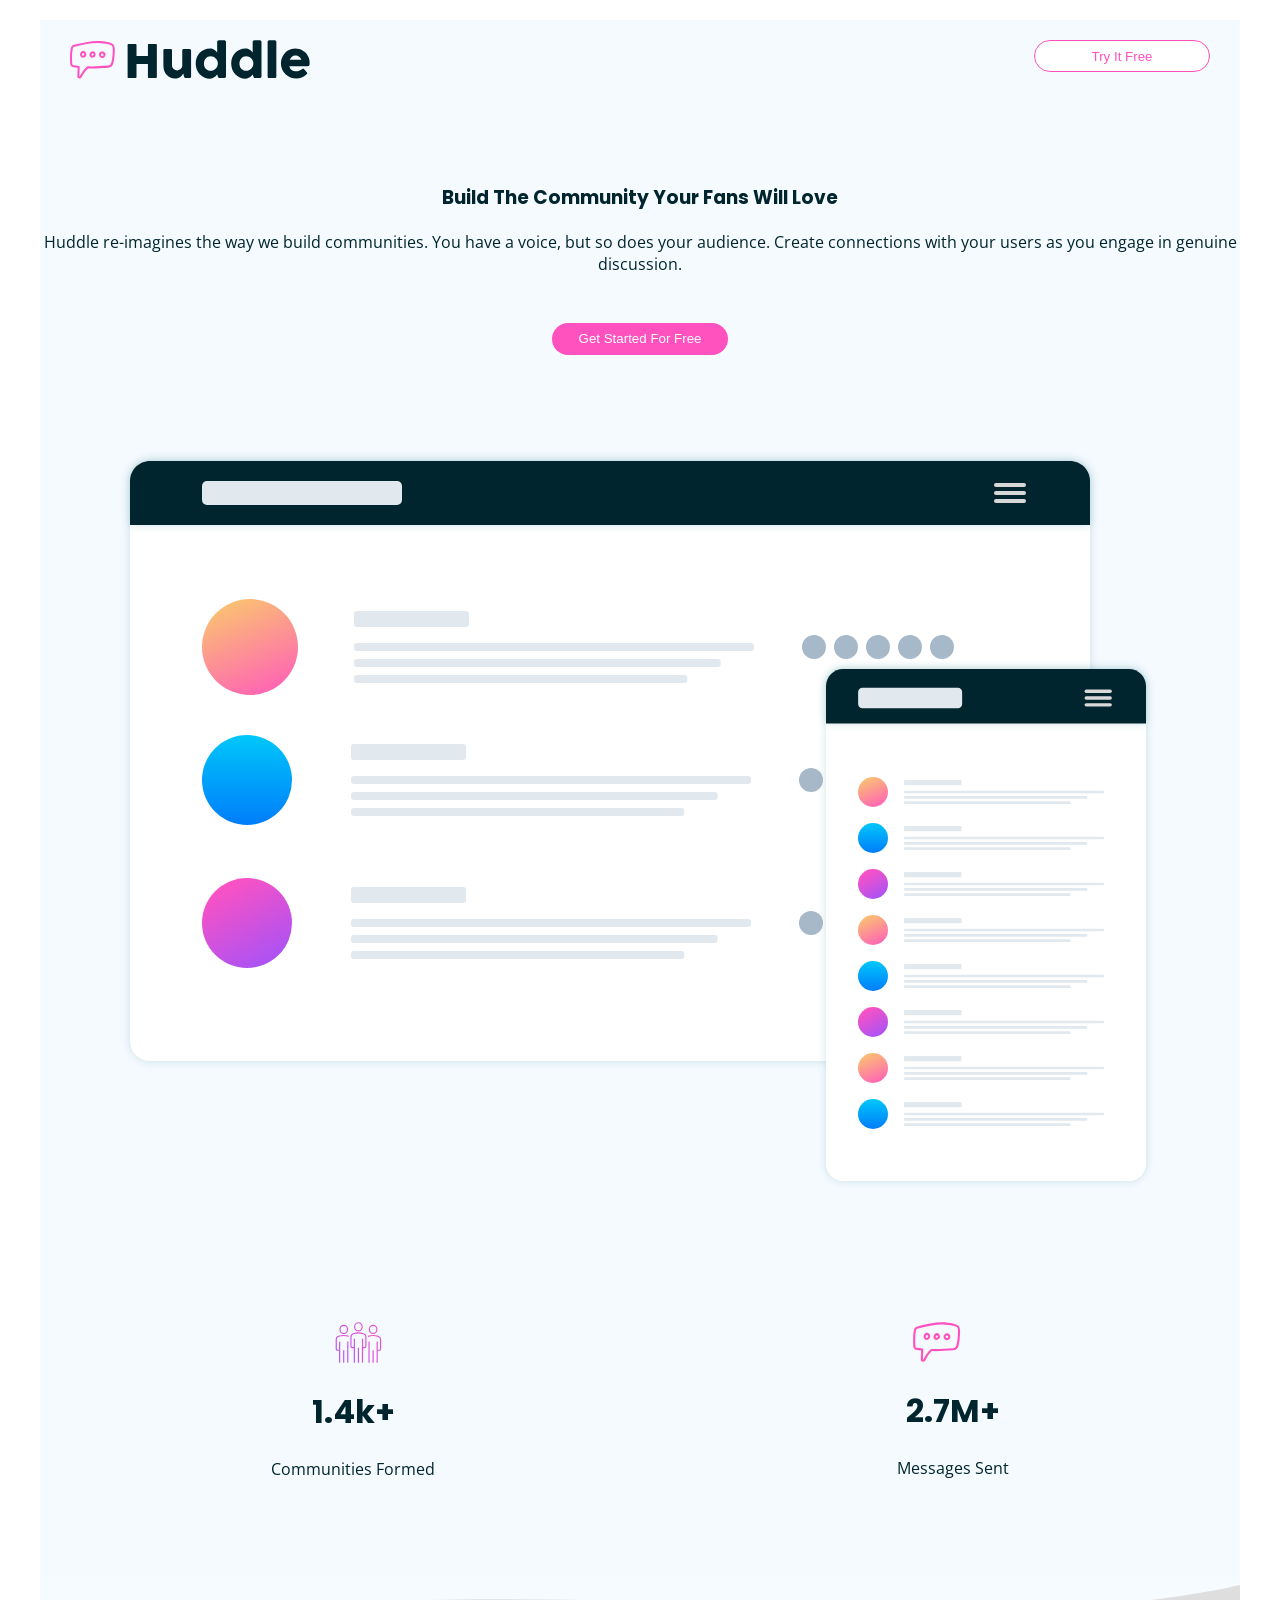
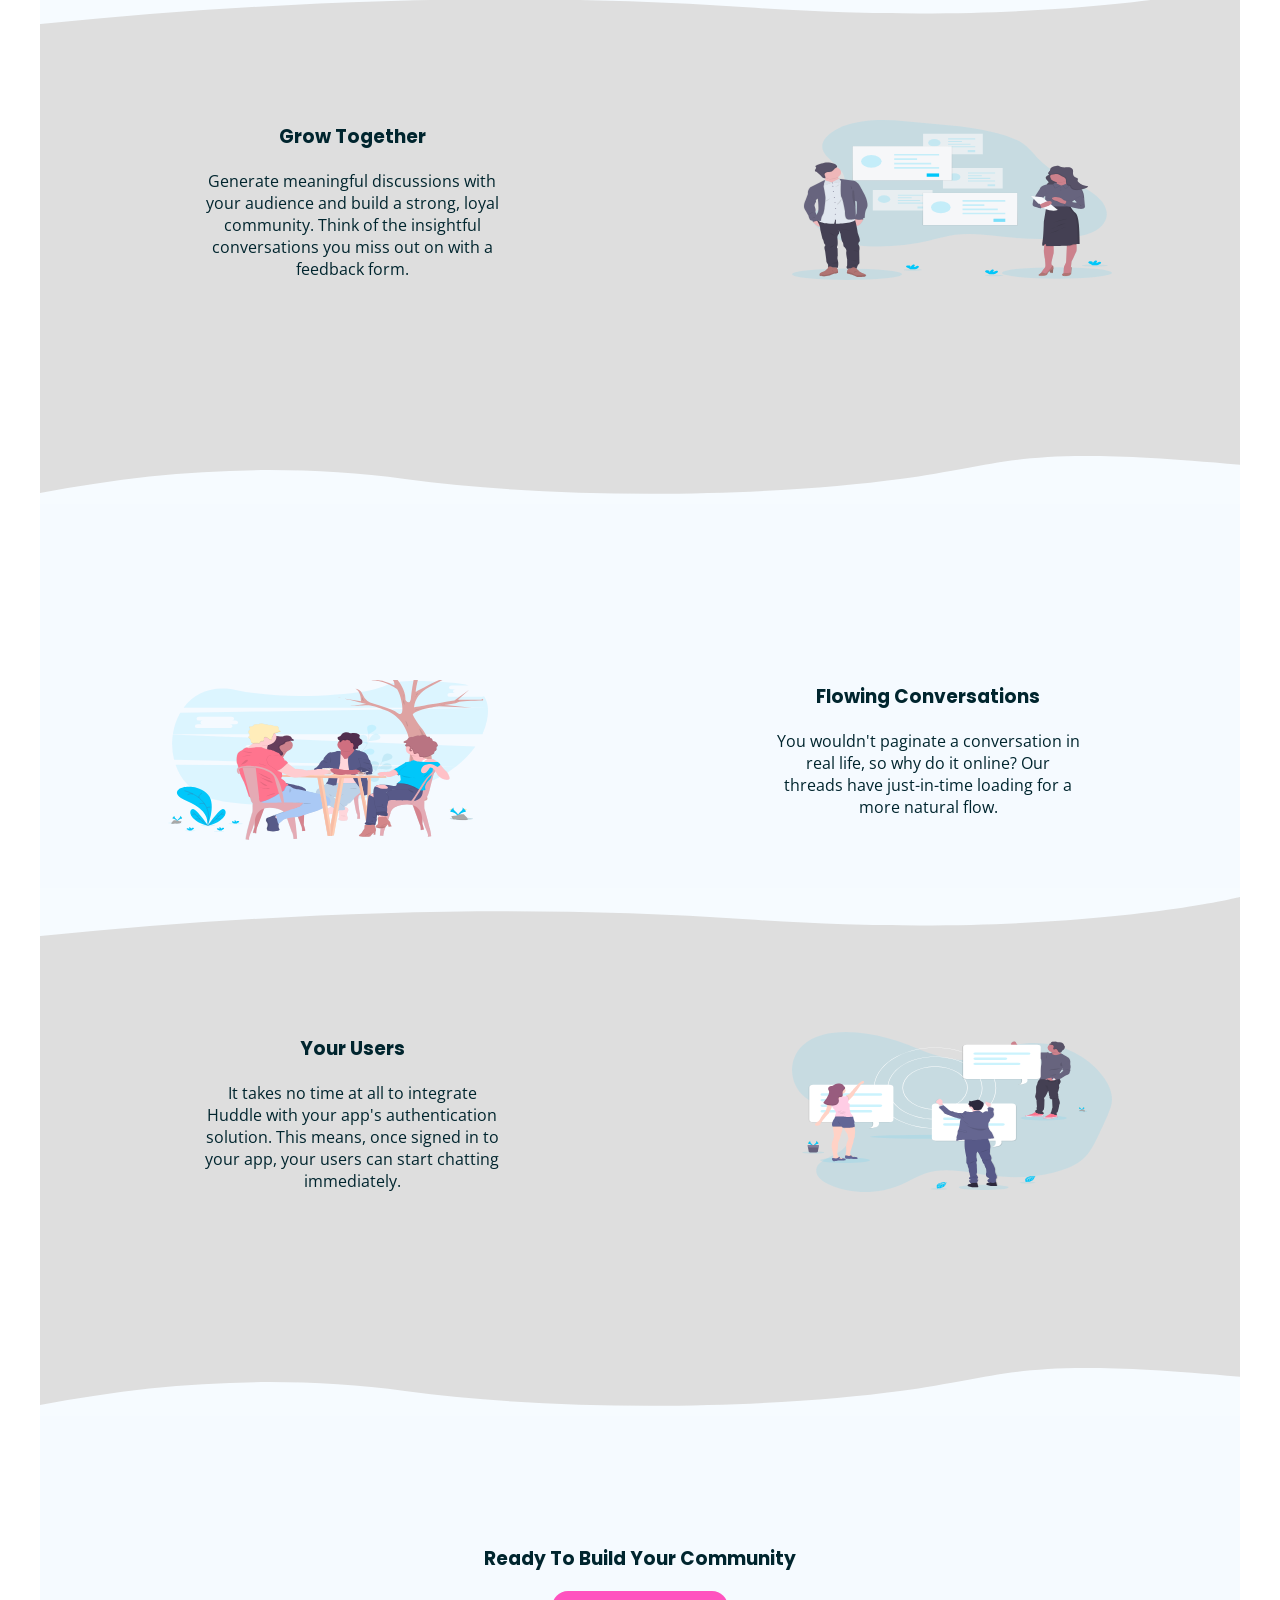
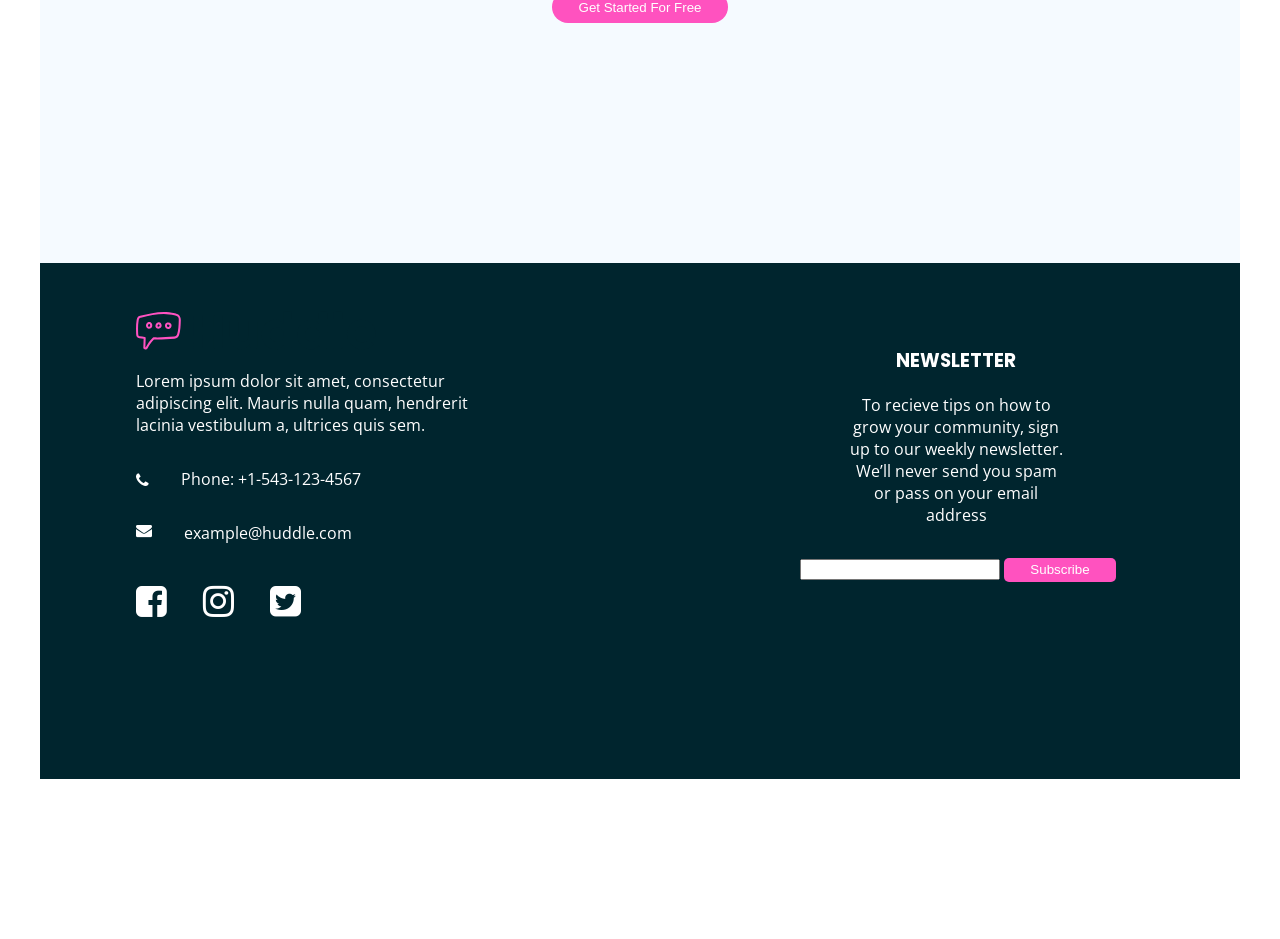
==== commit 5e5341a0: "first commit" ====
--- a/index.html
+++ b/index.html
@@ -36,13 +36,13 @@
             </div>
         <div class="second">
             <div>
-                <svg width="48" height="40" xmlns="http://www.w3.org/2000/svg"><path d="M29.44.24C21.336.236 12.88 2.062 4.346 4.43c-1.083.217-2.141.927-2.7 1.804-.515.825-.7 1.656-.862 2.526-.83 4.645-.728 9.207-.555 14.262.037 1.156.21 2.528.75 3.361.564.843 1.531 1.377 2.686 1.553 1.484.225 2.962.394 4.44.55l-.327 9.126a1.97 1.97 0 0 0 .744 1.676c.395.3.835.434 1.286.467.902.068 1.96-.318 2.487-1.318 2.301-4.432 3.747-6.388 6.626-9.332 7.51.184 14.065-.233 21.488-.782 2.624-.068 4.424-2.214 4.9-3.926 1.425-4.44 1.646-9.92 1.797-15.46.064-2.197-.698-4.352-2.047-5.491-1.281-1.04-2.834-1.418-4.256-1.803C36.851.748 32.898.267 29.44.24zm10.796 3.473c1.424.386 2.68.76 3.471 1.402 1.323 1.405 1.279 2.34 1.26 3.856-.149 5.373-.407 10.588-1.62 14.54-.523 1.474-1.433 2.523-3.154 2.682-7.561.56-14.122.99-21.723.775a1.083 1.083 0 0 0-.8.317c-3.194 3.224-4.828 5.466-7.261 10.15-.057.108-.18.172-.33.184-.102-.006-.143-.084-.15-.155l.33-9.895c.02-.534-.421-1.044-.952-1.102-1.77-.172-3.535-.383-5.308-.65-.762-.117-1.043-.325-1.252-.635-.363-.866-.354-1.401-.383-2.234-.17-5.009-.253-9.387.516-13.742.071-.645.312-1.304.568-1.854.424-.663 1.074-.76 1.725-.941 8.346-2.304 16.512-4.029 24.2-4.034 3.768.137 7.726.515 10.863 1.336zM11.407 12.2c-1.15 1.379-1.035 3.248-.147 4.502.464.655 1.188 1.183 2.07 1.302 1.144.094 1.87-.369 2.653-.901 1.42-1.235 1.564-3.387.484-4.942-.55-.792-1.428-1.268-2.326-1.3-1.23.012-2.065.56-2.734 1.339zm12.438-1.124c-1.145.037-2.071.83-2.637 1.686-.647.979-1.025 2.204-.501 3.406 1.007 2.31 4.486 2.282 5.875-.067.64-1.082.476-2.312 0-3.205-.475-.893-1.192-1.62-2.236-1.786a2.617 2.617 0 0 0-.501-.034zm10.098.217a3.835 3.835 0 0 0-1.068.117c-1.377.367-2.548 1.788-2.37 3.606.09.914.51 1.806 1.268 2.42.759.615 1.86.89 3.021.652 1.335-.274 2.161-1.349 2.437-2.388.276-1.038.207-2.096-.434-2.954-.709-.95-1.782-1.428-2.854-1.453zm-19.896 1.703c.257.002.46.084.668.384.467.674.337 1.694-.134 2.103-.47.409-.762.446-.968.418-.205-.028-.413-.17-.6-.434-.357-.503-.462-1.318.007-1.9.25-.331.708-.538 1.027-.571zm9.948.234c.04.006.487.266.701.667.214.402.254.775.05 1.119-.605 1.023-1.892.747-2.086.3-.074-.169-.019-.852.334-1.385.352-.533.795-.734 1.001-.701zm11.083.784c.065.087.224.671.1 1.136-.123.464-.324.75-.818.85-.632.13-.985 0-1.251-.216-.267-.216-.446-.58-.484-.968-.095-.965.252-1.19.8-1.336.642-.157 1.364.117 1.653.534z" fill="#FF52C1" fill-rule="nonzero"/></svg>
-                <h2>1.4k</h2>
+                <img src="comm.svg" alt="community" style="margin-left: 4rem;">
+                <h1>1.4k+</h1>
                 <p>Communities Formed</p>
             </div>
             <div>
-                <svg width="48" height="40" xmlns="http://www.w3.org/2000/svg"><path d="M29.44.24C21.336.236 12.88 2.062 4.346 4.43c-1.083.217-2.141.927-2.7 1.804-.515.825-.7 1.656-.862 2.526-.83 4.645-.728 9.207-.555 14.262.037 1.156.21 2.528.75 3.361.564.843 1.531 1.377 2.686 1.553 1.484.225 2.962.394 4.44.55l-.327 9.126a1.97 1.97 0 0 0 .744 1.676c.395.3.835.434 1.286.467.902.068 1.96-.318 2.487-1.318 2.301-4.432 3.747-6.388 6.626-9.332 7.51.184 14.065-.233 21.488-.782 2.624-.068 4.424-2.214 4.9-3.926 1.425-4.44 1.646-9.92 1.797-15.46.064-2.197-.698-4.352-2.047-5.491-1.281-1.04-2.834-1.418-4.256-1.803C36.851.748 32.898.267 29.44.24zm10.796 3.473c1.424.386 2.68.76 3.471 1.402 1.323 1.405 1.279 2.34 1.26 3.856-.149 5.373-.407 10.588-1.62 14.54-.523 1.474-1.433 2.523-3.154 2.682-7.561.56-14.122.99-21.723.775a1.083 1.083 0 0 0-.8.317c-3.194 3.224-4.828 5.466-7.261 10.15-.057.108-.18.172-.33.184-.102-.006-.143-.084-.15-.155l.33-9.895c.02-.534-.421-1.044-.952-1.102-1.77-.172-3.535-.383-5.308-.65-.762-.117-1.043-.325-1.252-.635-.363-.866-.354-1.401-.383-2.234-.17-5.009-.253-9.387.516-13.742.071-.645.312-1.304.568-1.854.424-.663 1.074-.76 1.725-.941 8.346-2.304 16.512-4.029 24.2-4.034 3.768.137 7.726.515 10.863 1.336zM11.407 12.2c-1.15 1.379-1.035 3.248-.147 4.502.464.655 1.188 1.183 2.07 1.302 1.144.094 1.87-.369 2.653-.901 1.42-1.235 1.564-3.387.484-4.942-.55-.792-1.428-1.268-2.326-1.3-1.23.012-2.065.56-2.734 1.339zm12.438-1.124c-1.145.037-2.071.83-2.637 1.686-.647.979-1.025 2.204-.501 3.406 1.007 2.31 4.486 2.282 5.875-.067.64-1.082.476-2.312 0-3.205-.475-.893-1.192-1.62-2.236-1.786a2.617 2.617 0 0 0-.501-.034zm10.098.217a3.835 3.835 0 0 0-1.068.117c-1.377.367-2.548 1.788-2.37 3.606.09.914.51 1.806 1.268 2.42.759.615 1.86.89 3.021.652 1.335-.274 2.161-1.349 2.437-2.388.276-1.038.207-2.096-.434-2.954-.709-.95-1.782-1.428-2.854-1.453zm-19.896 1.703c.257.002.46.084.668.384.467.674.337 1.694-.134 2.103-.47.409-.762.446-.968.418-.205-.028-.413-.17-.6-.434-.357-.503-.462-1.318.007-1.9.25-.331.708-.538 1.027-.571zm9.948.234c.04.006.487.266.701.667.214.402.254.775.05 1.119-.605 1.023-1.892.747-2.086.3-.074-.169-.019-.852.334-1.385.352-.533.795-.734 1.001-.701zm11.083.784c.065.087.224.671.1 1.136-.123.464-.324.75-.818.85-.632.13-.985 0-1.251-.216-.267-.216-.446-.58-.484-.968-.095-.965.252-1.19.8-1.336.642-.157 1.364.117 1.653.534z" fill="#FF52C1" fill-rule="nonzero"/></svg>
-                <h2>2.7M+</h2>
+                <img src="message.svg" alt="message" style="margin-left: 1rem;">
+                <h1>2.7M+</h1>
                 <p>Messages Sent</p>
             </div>
         </div>
@@ -54,12 +54,12 @@
                     <p>Generate meaningful discussions with your audience and build a strong, loyal community. Think of the insightful conversations you miss out on with a feedback form.</p>
                 </div>
                 <div class="svg">
-                    <img src="" alt="">
+                    <img src="grow.svg" alt="grow" style="width: 20rem; height: 10rem;">
                 </div>
             </div>
-            <div class="about">
+            <div class="flow">
                 <div class="svg">
-                    <img src="" alt="">
+                    <img src="flow.svg" alt="flow" style="width: 20rem; height: 10rem;">
                 </div>
                 <div class="text">
                     <h3>flowing conversations</h3>
@@ -72,7 +72,7 @@
                     <p> It takes no time at all to integrate Huddle with your app's authentication solution. This means, once signed in to your app, your users can start chatting immediately.</p>
                 </div>
                 <div class="svg">
-                    <img src="" alt="">
+                    <img src="user.svg" alt="your user" style="width: 20rem; height: 10rem;">
                 </div>
             </div>
         </div>
@@ -101,10 +101,12 @@
                     </div>
                 </div>
                 <div class="fifth">
-                    <h3 class="color">NEWSLETTER</h3>
-                    <p class="color">To recieve tips on how to grow your community, sign up to our weekly newsletter. We’ll never send you spam or pass on your email address</p>
-                    <div>
-                        <input type="email" name="user email" id="email"> 
+                    <div class="cnt">
+                        <h3 class="color">NEWSLETTER</h3>
+                        <p class="color">To recieve tips on how to grow your community, sign up to our weekly newsletter. We’ll never send you spam or pass on your email address</p>
+                    </div>
+                    <div class="btn">
+                        <input type="email" name="user email" id="email" style="width: 12rem;"> 
                         <button class="submit" type="submit">Subscribe</button>
                     </div>
                 </div>
--- a/page.css
+++ b/page.css
@@ -1,4 +1,6 @@
-
+body{
+    background-color: white;
+}
 .body{
     background-color: hsl(207, 100%, 98%);
     width: 75rem;
@@ -18,11 +20,12 @@
     margin-top: 20px;
     margin-right: 30px;
 }
-h3{
+h3, h1{
     text-transform: capitalize;
     color: hsl(192, 100%, 9%);
     font-weight: 700;
     font-family: 'Poppins', sans-serif;
+    text-align: center;
 }
 p{
     color: hsl(192, 100%, 9%);
@@ -37,7 +40,7 @@
     height: 2rem;
     border-radius: 20px;
     background-color: hsl(322, 100%, 66%);
-    color: hsl(207, 100%, 98%);
+    color: white;
     border-style: none;
 }
 button:hover{
@@ -45,7 +48,7 @@
 }
 .hey{
     color: hsl(322, 100%, 66%);
-    background-color: hsl(207, 100%, 98%);
+    background-color: white;
     border: 1px solid hsl(322, 100%, 66%);
 }
 .first{
@@ -56,6 +59,7 @@
     flex-direction: row;
     justify-content: space-around;
     margin-top: 8rem;
+    margin-bottom: 5rem;
 }
 .screen{
     padding: 0 80px;
@@ -69,6 +73,19 @@
     flex-direction: row;
     justify-content: space-around;
     margin-bottom: 8rem;
+    padding-top: 8rem;
+    height: 25rem;
+    background: url('top1.svg') bottom no-repeat, url('top2.svg') top no-repeat;
+    background-size: 75rem 3rem;
+    background-color: hsl(240, 1%, 87%);
+}   
+.flow{
+    display: flex;
+    flex-direction: row;
+    justify-content: space-around;
+    margin-bottom: 8rem;
+    padding-top: 2rem;
+    height: 6rem;
 }
 .text{
     width: 36rem;
@@ -77,7 +94,7 @@
 }
 .svg{
     width: 36rem;
-    padding: 0 10rem;
+    padding: 1rem 8rem;
 }
 .third{
     text-align: center;
@@ -91,20 +108,28 @@
 }
 .fourth{
     width: 36rem;
-    padding: 3rem 6rem;
+    padding: 3rem 10rem 3rem 6rem;
+    text-align: left;
 }
 .fifth{
     width: 36rem;
     padding: 3rem 6rem;
 }
+.cnt{
+    text-align: center;
+    padding: 1rem 5rem;
+}
 .color{
-    color: hsl(207, 100%, 98%);
+    color: white;
 }
 .submit{
     border-radius: 5px;
-    width: 6rem;
+    width: 7rem;
     height: 24px;
     border-style: none;
+}
+.btn{
+    margin-left: 2rem;
 }
 .flex{
     display: flex;
@@ -122,5 +147,6 @@
     margin-top: 20px;
 }
 .footer{
-    background-color: black;
+    background-size: 75rem 20rem;
+    background-color: #00252E;
 }
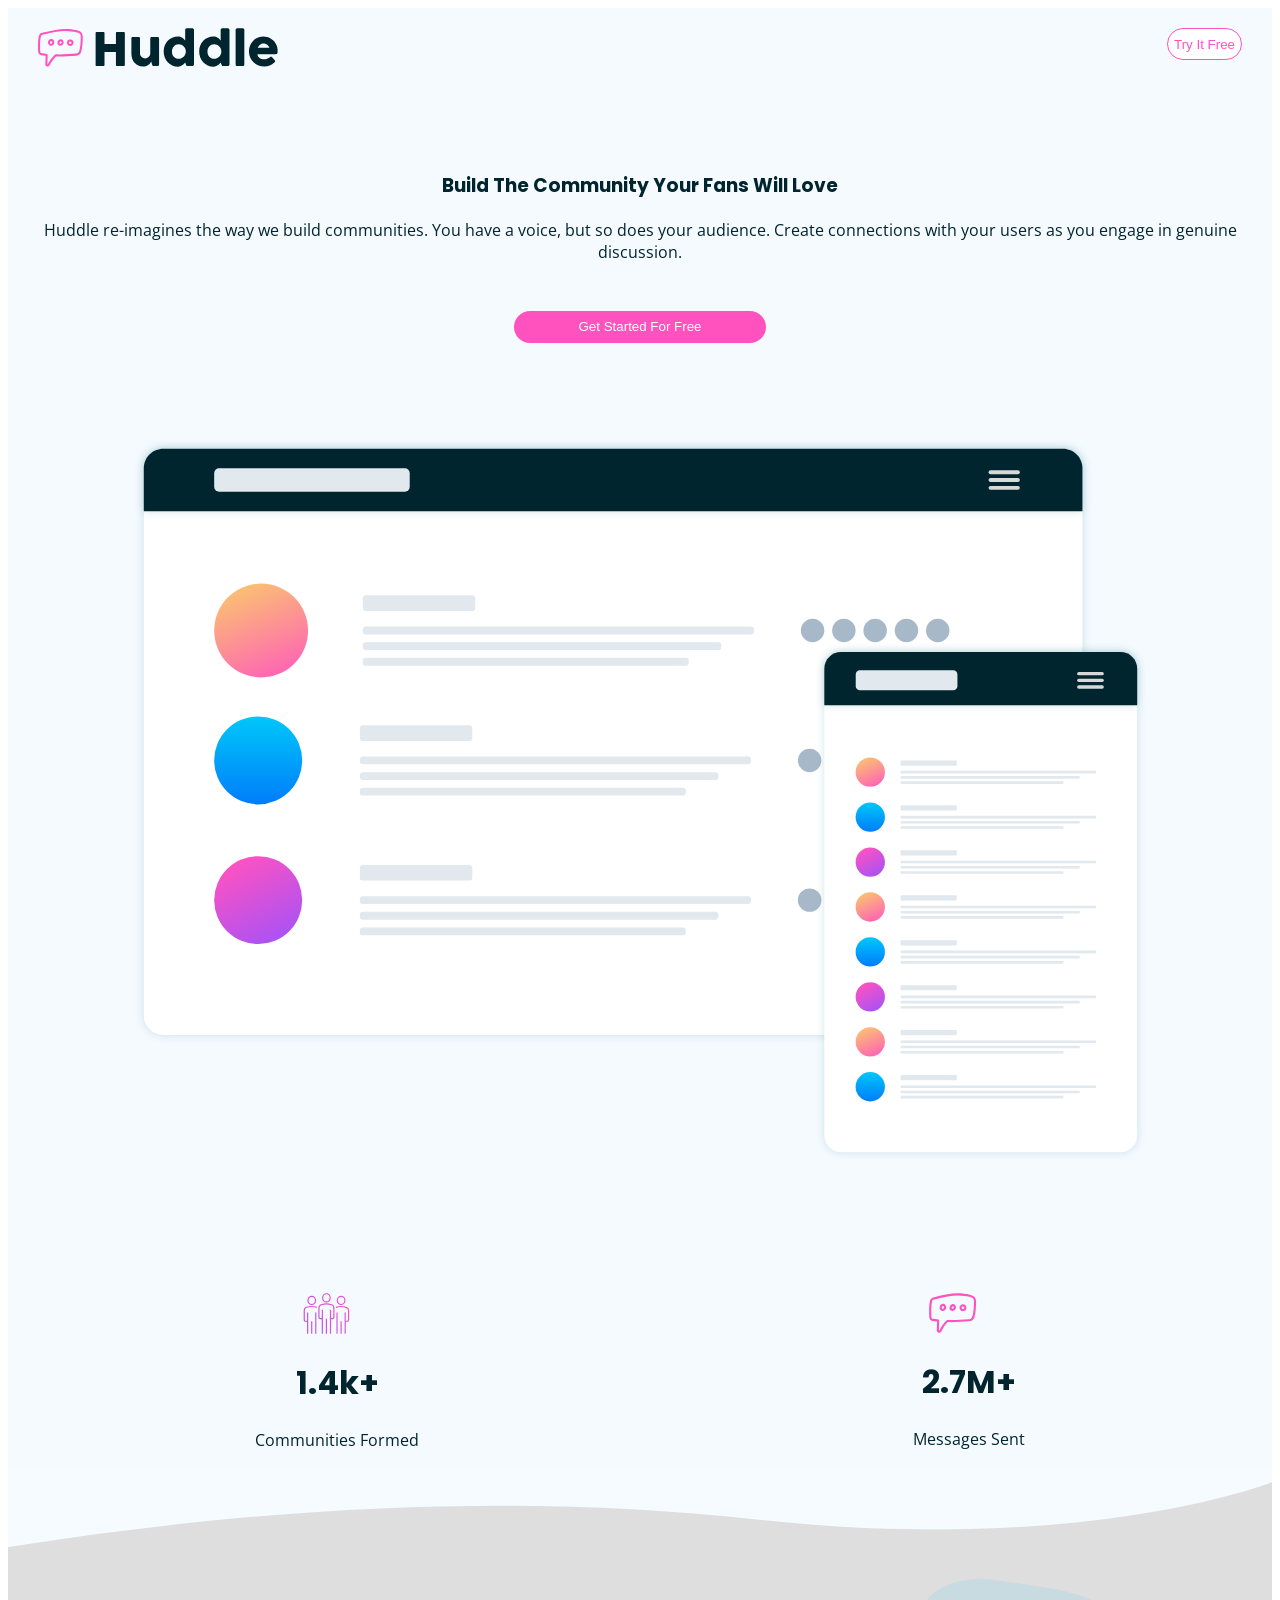
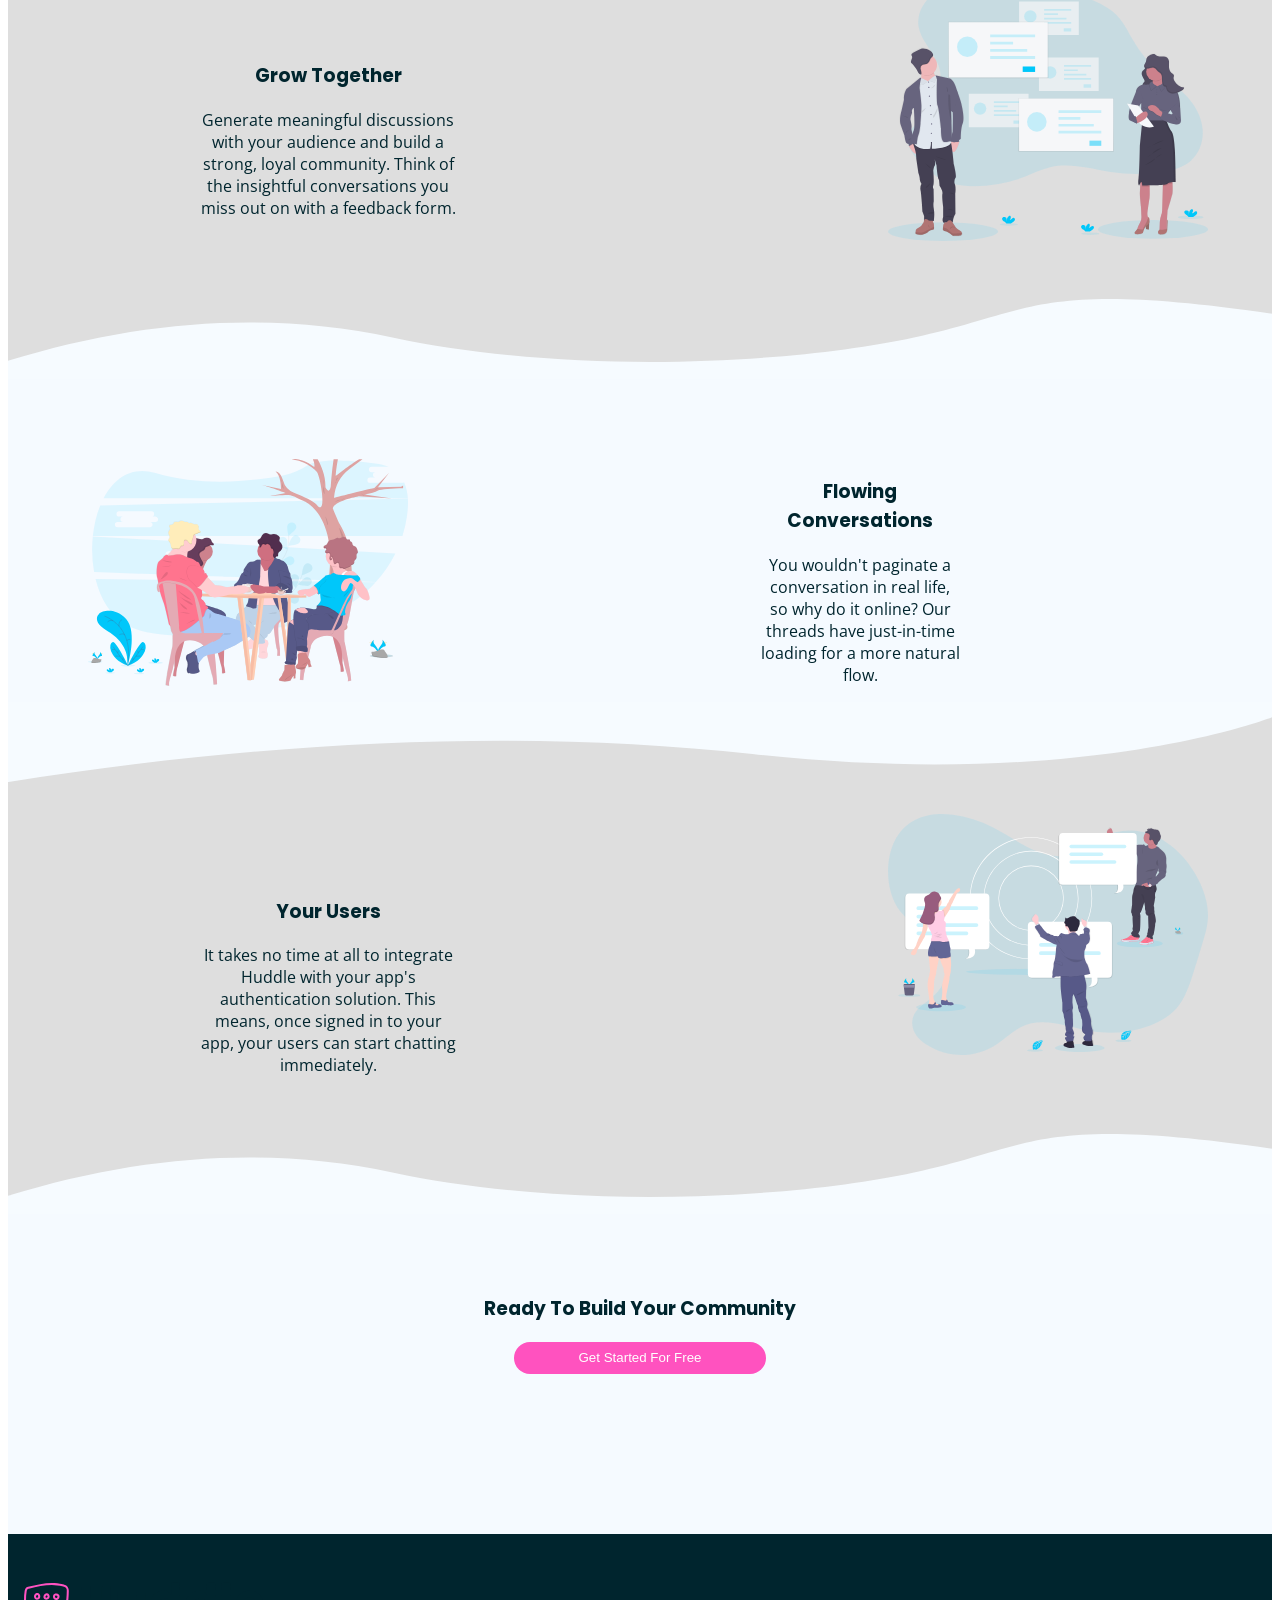
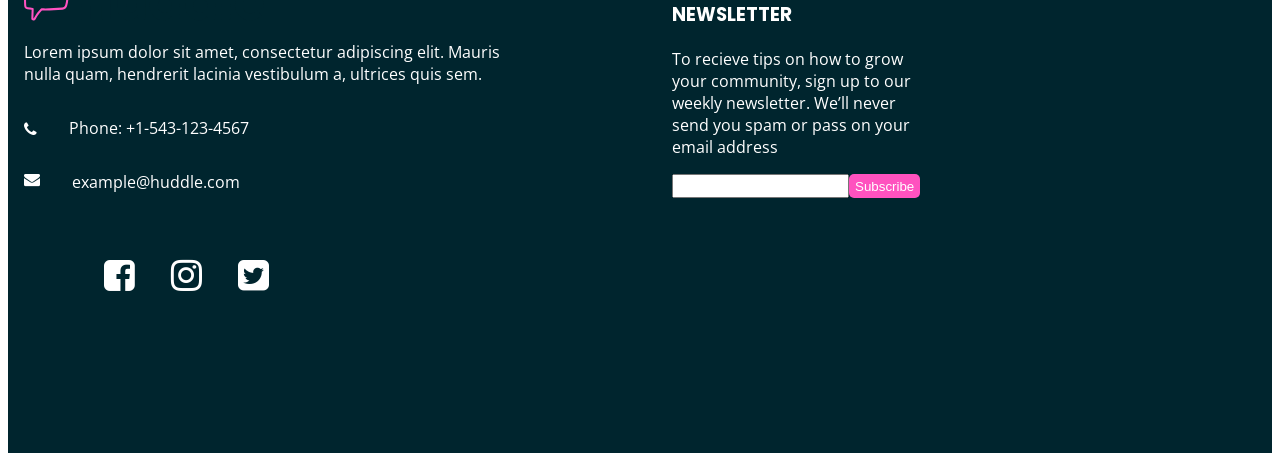
==== commit 4a31903c: "first commit" ====
--- a/index.html
+++ b/index.html
@@ -10,7 +10,7 @@
     <title>Landing Page</title>
 </head>
 <body>
-    <div class="body">
+    <div class="container">
         <div class="heading">
             <!--logo-->
             <div class="logo">
@@ -31,12 +31,12 @@
                 <button class="first">Get Started For Free</button>
         </div>
         </div>
-        <div class="screen">
-                <svg width="1035" height="739" xmlns="http://www.w3.org/2000/svg" xmlns:xlink="http://www.w3.org/1999/xlink"><defs><rect id="b" width="960" height="600" rx="20"/><filter x="-1.6%" y="-2.5%" width="103.1%" height="105%" filterUnits="objectBoundingBox" id="a"><feOffset in="SourceAlpha" result="shadowOffsetOuter1"/><feGaussianBlur stdDeviation="5" in="shadowOffsetOuter1" result="shadowBlurOuter1"/><feColorMatrix values="0 0 0 0 0 0 0 0 0 0.145098039 0 0 0 0 0.180392157 0 0 0 0.181838768 0" in="shadowBlurOuter1"/></filter><path d="M20 0h920c11.046 0 20 8.954 20 20v44H0V20C0 8.954 8.954 0 20 0z" id="d"/><filter x="-1.6%" y="-23.4%" width="103.1%" height="146.9%" filterUnits="objectBoundingBox" id="c"><feOffset in="SourceAlpha" result="shadowOffsetOuter1"/><feGaussianBlur stdDeviation="5" in="shadowOffsetOuter1" result="shadowBlurOuter1"/><feColorMatrix values="0 0 0 0 0 0 0 0 0 0.145098039 0 0 0 0 0.180392157 0 0 0 0.181838768 0" in="shadowBlurOuter1"/></filter><linearGradient x1="14.811%" y1="-22.362%" x2="75.996%" y2="119.406%" id="e"><stop stop-color="#FAD961" offset="0%"/><stop stop-color="#FF52C1" offset="100%"/></linearGradient><linearGradient x1="50%" y1="0%" x2="50%" y2="100%" id="f"><stop stop-color="#00C7FA" offset="0%"/><stop stop-color="#007DFA" offset="100%"/></linearGradient><linearGradient x1="28.973%" y1="0%" x2="90.2%" y2="111.244%" id="g"><stop stop-color="#FF52C1" offset="0%"/><stop stop-color="#9952FF" offset="100%"/></linearGradient><rect id="i" width="320" height="512" rx="17.067"/><filter x="-4.2%" y="-2.6%" width="108.4%" height="105.3%" filterUnits="objectBoundingBox" id="h"><feOffset in="SourceAlpha" result="shadowOffsetOuter1"/><feGaussianBlur stdDeviation="4.5" in="shadowOffsetOuter1" result="shadowBlurOuter1"/><feColorMatrix values="0 0 0 0 0 0 0 0 0 0.145098039 0 0 0 0 0.180392157 0 0 0 0.181838768 0" in="shadowBlurOuter1"/></filter><path d="M17.067 0h285.866C312.36 0 320 7.641 320 17.067v37.546H0V17.067C0 7.64 7.641 0 17.067 0z" id="k"/><filter x="-4.2%" y="-24.7%" width="108.4%" height="149.4%" filterUnits="objectBoundingBox" id="j"><feOffset in="SourceAlpha" result="shadowOffsetOuter1"/><feGaussianBlur stdDeviation="4.5" in="shadowOffsetOuter1" result="shadowBlurOuter1"/><feColorMatrix values="0 0 0 0 0 0 0 0 0 0.145098039 0 0 0 0 0.180392157 0 0 0 0.181838768 0" in="shadowBlurOuter1"/></filter></defs><g fill="none" fill-rule="evenodd"><g transform="translate(10 10)"><use fill="#000" filter="url(#a)" xlink:href="#b"/><use fill="#FFF" xlink:href="#b"/><use fill="#000" filter="url(#c)" xlink:href="#d"/><use fill="#00252E" xlink:href="#d"/><rect fill="#E1E8EE" x="72" y="20" width="200" height="24" rx="5"/><g transform="translate(864 22)" fill="#D8D8D8"><rect width="32" height="4" rx="2"/><rect y="8" width="32" height="4" rx="2"/><rect y="16" width="32" height="4" rx="2"/></g><g transform="translate(72 138)"><circle fill="url(#e)" cx="48" cy="48" r="48"/><g transform="translate(152 12)" fill="#E1E8EE"><rect width="115" height="16" rx="3"/><rect y="32" width="400" height="8" rx="3"/><rect y="48" width="366.667" height="8" rx="3"/><rect y="64" width="333.333" height="8" rx="3"/></g><g transform="translate(600 36)" fill="#A7B9C8"><circle cx="12" cy="12" r="12"/><circle cx="76" cy="12" r="12"/><circle cx="44" cy="12" r="12"/><circle cx="108" cy="12" r="12"/><circle cx="140" cy="12" r="12"/></g></g><g transform="translate(72 274)"><circle fill="url(#f)" cx="45" cy="45" r="45"/><g transform="translate(149 9)" fill="#E1E8EE"><rect width="115" height="16" rx="3"/><rect y="32" width="400" height="8" rx="3"/><rect y="48" width="366.667" height="8" rx="3"/><rect y="64" width="333.333" height="8" rx="3"/></g><g transform="translate(597 33)" fill="#A7B9C8"><circle cx="12" cy="12" r="12"/><circle cx="76" cy="12" r="12"/><circle cx="44" cy="12" r="12"/></g></g><g transform="translate(72 417)"><circle fill="url(#g)" cx="45" cy="45" r="45"/><g transform="translate(149 9)" fill="#E1E8EE"><rect width="115" height="16" rx="3"/><rect y="32" width="400" height="8" rx="3"/><rect y="48" width="366.667" height="8" rx="3"/><rect y="64" width="333.333" height="8" rx="3"/></g><g transform="translate(597 33)" fill="#A7B9C8"><circle cx="12" cy="12" r="12"/><circle cx="76" cy="12" r="12"/><circle cx="44" cy="12" r="12"/><circle cx="108" cy="12" r="12"/></g></g></g><g transform="translate(706 218)"><use fill="#000" filter="url(#h)" xlink:href="#i"/><use fill="#FFF" xlink:href="#i"/></g><g transform="translate(706 218)"><use fill="#000" filter="url(#j)" xlink:href="#k"/><use fill="#00252E" xlink:href="#k"/></g><g transform="translate(738.133 236.773)"><rect fill="#E1E8EE" width="104" height="20.48" rx="4.267"/><g transform="translate(226.427 1.707)" fill="#D8D8D8"><rect width="27.307" height="3.413" rx="1.707"/><rect y="6.827" width="27.307" height="3.413" rx="1.707"/><rect y="13.653" width="27.307" height="3.413" rx="1.707"/></g></g><g transform="translate(738 326)"><circle fill="url(#e)" cx="15" cy="15" r="15"/><g transform="translate(46 3)" fill="#E1E8EE"><rect width="57.5" height="5.333" rx=".92"/><rect y="10.667" width="200" height="2.667" rx=".92"/><rect y="16" width="183.333" height="2.667" rx=".92"/><rect y="21.333" width="166.667" height="2.667" rx=".92"/></g></g><g transform="translate(738 464)"><circle fill="url(#e)" cx="15" cy="15" r="15"/><g transform="translate(46 3)" fill="#E1E8EE"><rect width="57.5" height="5.333" rx=".92"/><rect y="10.667" width="200" height="2.667" rx=".92"/><rect y="16" width="183.333" height="2.667" rx=".92"/><rect y="21.333" width="166.667" height="2.667" rx=".92"/></g></g><g transform="translate(738 372)"><g transform="translate(46 3)" fill="#E1E8EE"><rect width="57.5" height="5.333" rx=".92"/><rect y="10.667" width="200" height="2.667" rx=".92"/><rect y="16" width="183.333" height="2.667" rx=".92"/><rect y="21.333" width="166.667" height="2.667" rx=".92"/></g><circle fill="url(#f)" cx="15" cy="15" r="15"/></g><g transform="translate(738 510)"><g transform="translate(46 3)" fill="#E1E8EE"><rect width="57.5" height="5.333" rx=".92"/><rect y="10.667" width="200" height="2.667" rx=".92"/><rect y="16" width="183.333" height="2.667" rx=".92"/><rect y="21.333" width="166.667" height="2.667" rx=".92"/></g><circle fill="url(#f)" cx="15" cy="15" r="15"/></g><g transform="translate(738 418)"><g transform="translate(46 3)" fill="#E1E8EE"><rect width="57.5" height="5.333" rx=".92"/><rect y="10.667" width="200" height="2.667" rx=".92"/><rect y="16" width="183.333" height="2.667" rx=".92"/><rect y="21.333" width="166.667" height="2.667" rx=".92"/></g><circle fill="url(#g)" cx="15" cy="15" r="15"/></g><g transform="translate(738 556)"><g transform="translate(46 3)" fill="#E1E8EE"><rect width="57.5" height="5.333" rx=".92"/><rect y="10.667" width="200" height="2.667" rx=".92"/><rect y="16" width="183.333" height="2.667" rx=".92"/><rect y="21.333" width="166.667" height="2.667" rx=".92"/></g><circle fill="url(#g)" cx="15" cy="15" r="15"/></g><g transform="translate(738 602)"><circle fill="url(#e)" cx="15" cy="15" r="15"/><g transform="translate(46 3)" fill="#E1E8EE"><rect width="57.5" height="5.333" rx=".92"/><rect y="10.667" width="200" height="2.667" rx=".92"/><rect y="16" width="183.333" height="2.667" rx=".92"/><rect y="21.333" width="166.667" height="2.667" rx=".92"/></g></g><g transform="translate(738 648)"><g transform="translate(46 3)" fill="#E1E8EE"><rect width="57.5" height="5.333" rx=".92"/><rect y="10.667" width="200" height="2.667" rx=".92"/><rect y="16" width="183.333" height="2.667" rx=".92"/><rect y="21.333" width="166.667" height="2.667" rx=".92"/></g><circle fill="url(#f)" cx="15" cy="15" r="15"/></g></g></svg>
-            </div>
+        <div>
+            <img src="screen.svg" alt="screen"  class="screen">
+        </div>
         <div class="second">
             <div>
-                <img src="comm.svg" alt="community" style="margin-left: 4rem;">
+                <img src="comm.svg" alt="community" style="margin-left: 3rem;">
                 <h1>1.4k+</h1>
                 <p>Communities Formed</p>
             </div>
@@ -54,14 +54,14 @@
                     <p>Generate meaningful discussions with your audience and build a strong, loyal community. Think of the insightful conversations you miss out on with a feedback form.</p>
                 </div>
                 <div class="svg">
-                    <img src="grow.svg" alt="grow" style="width: 20rem; height: 10rem;">
+                    <img src="grow.svg" alt="grow" class="convo">
                 </div>
             </div>
             <div class="flow">
                 <div class="svg">
-                    <img src="flow.svg" alt="flow" style="width: 20rem; height: 10rem;">
+                    <img src="flow.svg" alt="flow" class="convo">
                 </div>
-                <div class="text">
+                <div class="texting">
                     <h3>flowing conversations</h3>
                     <p>You wouldn't paginate a conversation in real life, so why do it online? Our threads have just-in-time loading for a more natural flow.</p>
                 </div>
@@ -72,7 +72,7 @@
                     <p> It takes no time at all to integrate Huddle with your app's authentication solution. This means, once signed in to your app, your users can start chatting immediately.</p>
                 </div>
                 <div class="svg">
-                    <img src="user.svg" alt="your user" style="width: 20rem; height: 10rem;">
+                    <img src="user.svg" alt="your user" class="convo">
                 </div>
             </div>
         </div>
--- a/page.css
+++ b/page.css
@@ -1,10 +1,8 @@
-body{
-    background-color: white;
-}
-.body{
+.container{
     background-color: hsl(207, 100%, 98%);
-    width: 75rem;
-    margin: 20px auto;
+    display: block;
+    margin: auto;
+    width: 100%;
 }
 .heading{
     display: flex;
@@ -36,7 +34,7 @@
     margin-bottom: 3rem;
 }
 button{
-    width: 11rem;
+    width: 20%;
     height: 2rem;
     border-radius: 20px;
     background-color: hsl(322, 100%, 66%);
@@ -50,86 +48,106 @@
     color: hsl(322, 100%, 66%);
     background-color: white;
     border: 1px solid hsl(322, 100%, 66%);
+    width: 100%;
 }
 .first{
-    margin-left: 32rem;
+    margin-left: 40%;
 }
 .second{
     display: flex;
     flex-direction: row;
     justify-content: space-around;
     margin-top: 8rem;
-    margin-bottom: 5rem;
 }
 .screen{
-    padding: 0 80px;
-    margin-bottom: 6rem;
+    padding: 0 10%;
+    width: 80%;
 }
 .header{
     margin-bottom: 6rem;
 }
 .about{
-    display: flex;
-    flex-direction: row;
-    justify-content: space-around;
-    margin-bottom: 8rem;
-    padding-top: 8rem;
-    height: 25rem;
+    display: grid;
+    gap: 1rem;
+    margin-bottom: 5rem;
+    padding-top: 5rem;
+    padding-bottom: 7em;
+    min-height: 25rem;
     background: url('top1.svg') bottom no-repeat, url('top2.svg') top no-repeat;
-    background-size: 75rem 3rem;
+    background-size: 100% 5rem;
     background-color: hsl(240, 1%, 87%);
 }   
+@media(min-width: 760px) {
+    .about{
+        gap: 10rem;
+        grid-template-columns: 40rem 1fr 1fr;
+        padding-bottom: 0;
+        padding-top: 7rem;
+    }
+}
 .flow{
-    display: flex;
-    flex-direction: row;
-    justify-content: space-around;
-    margin-bottom: 8rem;
-    padding-top: 2rem;
-    height: 6rem;
+    display: grid;
+    gap: 1rem;
+    min-height: 2rem;
+}
+@media(min-width: 760px) {
+    .flow{
+        gap: 7rem;
+        grid-template-columns: 40rem 1fr 1fr;
+        padding-bottom: 0;
+    }
 }
 .text{
-    width: 36rem;
-    padding: 0 10rem;
+    padding: 10% 30%;
     text-align: center;
 }
-.svg{
-    width: 36rem;
-    padding: 1rem 8rem;
+.texting{
+    text-align: center;
+}
+.convo{
+    width: 20rem; 
+    min-height: 5rem; 
+    padding-left: 5rem;
 }
 .third{
     text-align: center;
-    margin-bottom: 15rem;
+    margin-bottom: 10rem;
 }
 .foot{
-    display: flex;
-    flex-direction: row;
-    justify-content: space-around;
-    height: 20rem;
+    display: grid;
+    gap: 1rem;
+}
+@media(min-width: 760px) {
+    .foot{
+        gap: 1rem;
+        grid-template-columns: 50% 1fr 1fr;
+    }
 }
 .fourth{
-    width: 36rem;
-    padding: 3rem 10rem 3rem 6rem;
+    width: 80%;
+    padding: 3rem 0 3rem 1rem;
     text-align: left;
 }
 .fifth{
-    width: 36rem;
-    padding: 3rem 6rem;
+    width: 80%;
+    padding: 3rem 1rem 3rem 1rem;
 }
 .cnt{
-    text-align: center;
-    padding: 1rem 5rem;
+    text-align: left;
 }
 .color{
     color: white;
+    text-align: left;
 }
 .submit{
     border-radius: 5px;
-    width: 7rem;
+    width: 35%;
     height: 24px;
     border-style: none;
 }
 .btn{
-    margin-left: 2rem;
+    display: flex;
+    flex-direction: row;
 }
 .flex{
     display: flex;
@@ -137,7 +155,6 @@
 }
 .icon{
     margin-left: 6rem;
-    margin-bottom: 10rem;
 }
 .fa{
     padding-right: 2rem;
@@ -147,6 +164,6 @@
     margin-top: 20px;
 }
 .footer{
-    background-size: 75rem 20rem;
+    background-size: 100%;
     background-color: #00252E;
 }
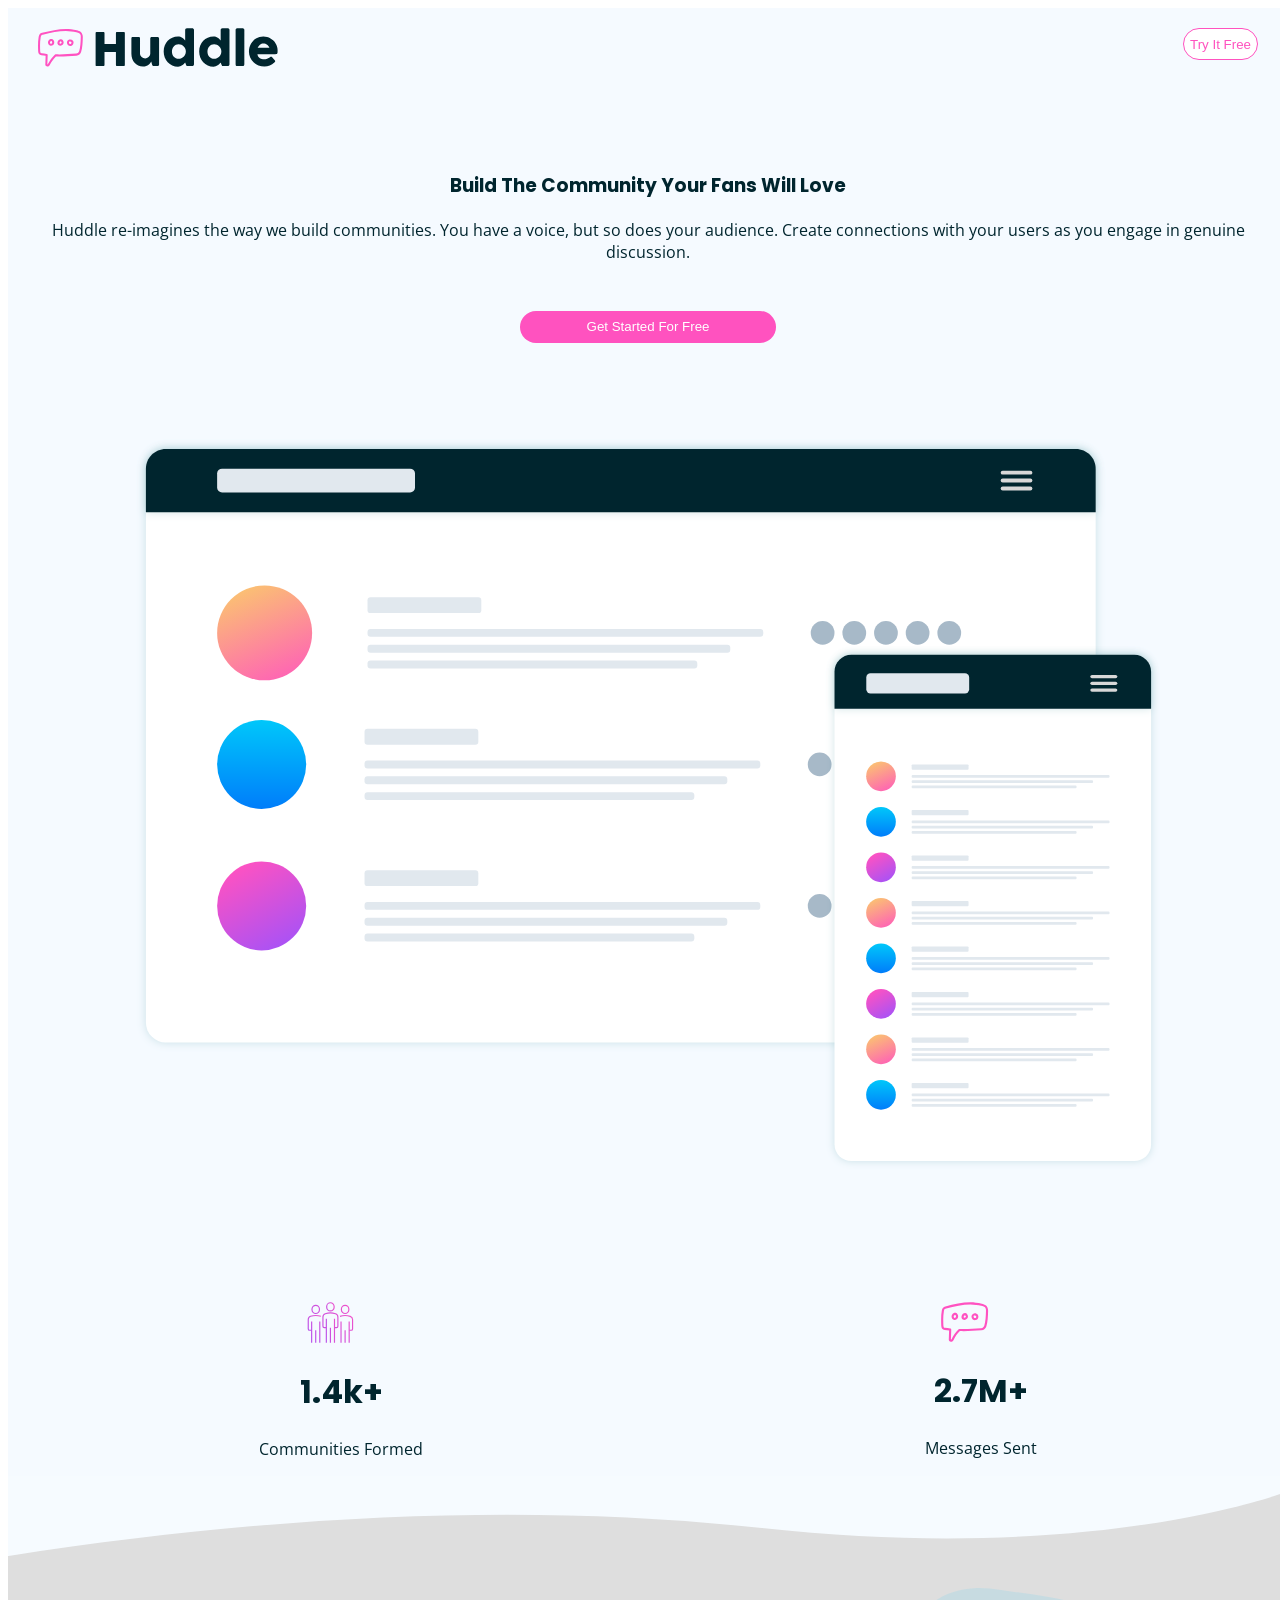
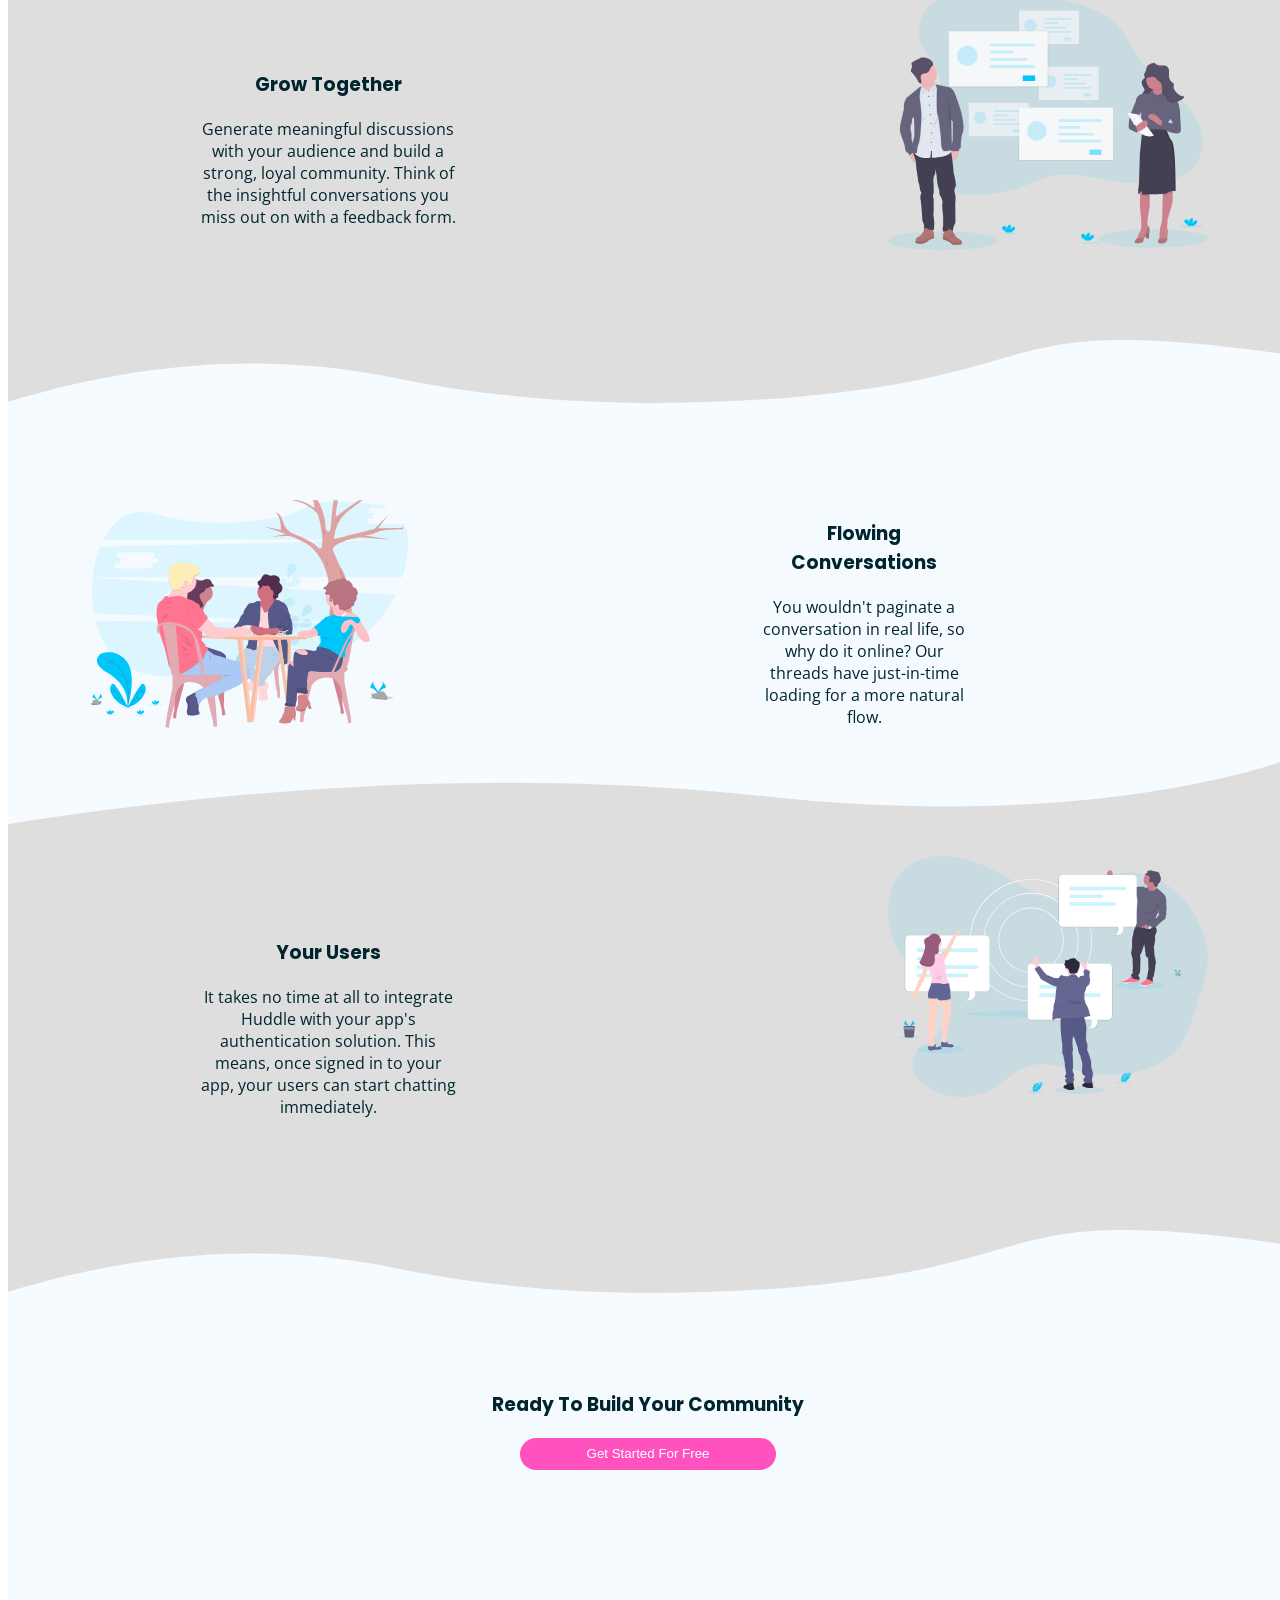
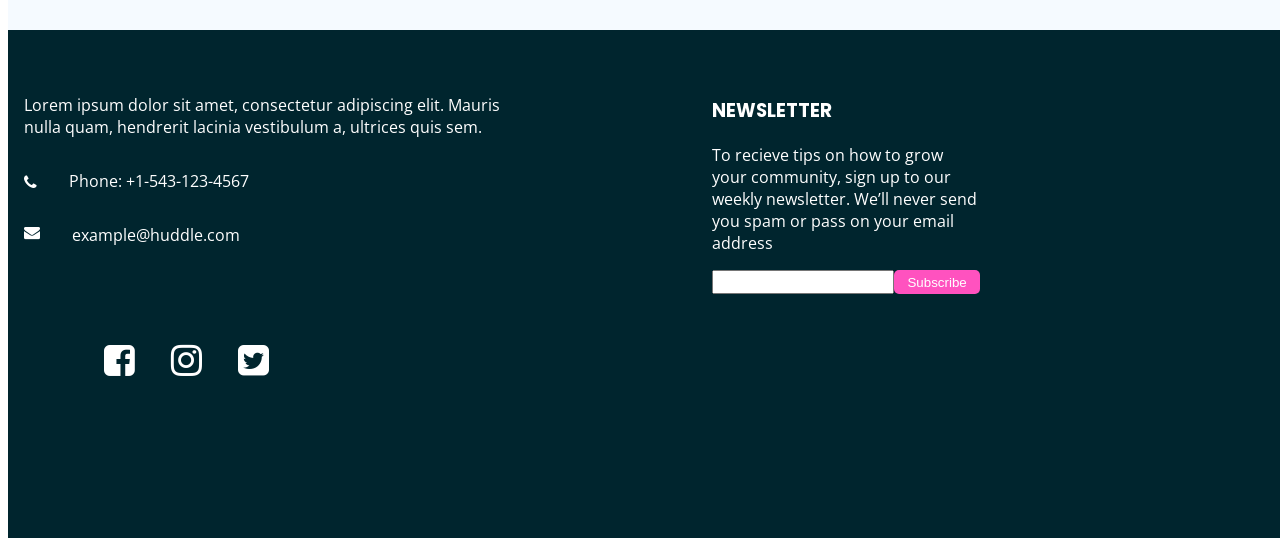
==== commit 624b124a: "first commit" ====
--- a/index.html
+++ b/index.html
@@ -14,7 +14,7 @@
         <div class="heading">
             <!--logo-->
             <div class="logo">
-                <svg width="240" height="39" xmlns="http://www.w3.org/2000/svg"><g fill-rule="nonzero" fill="none"><path d="M27.967.879C20.242.875 12.182 2.615 4.047 4.872c-1.033.208-2.041.884-2.574 1.72C.983 7.38.805 8.171.652 9c-.79 4.428-.694 8.776-.53 13.594.036 1.103.2 2.41.715 3.205.538.803 1.46 1.313 2.561 1.48a95.99 95.99 0 0 0 4.232.525l-.312 8.698c-.048.692.29 1.267.71 1.598.376.286.795.413 1.225.445.86.065 1.869-.303 2.37-1.257 2.195-4.224 3.572-6.089 6.317-8.895 7.158.176 13.407-.222 20.482-.745 2.501-.065 4.218-2.11 4.672-3.743 1.357-4.232 1.568-9.456 1.712-14.737.061-2.093-.665-4.148-1.95-5.234-1.222-.991-2.702-1.35-4.058-1.718C35.031 1.363 31.263.905 27.967.879zm10.29 3.31c1.358.369 2.555.724 3.31 1.337 1.26 1.339 1.218 2.23 1.2 3.675-.142 5.122-.388 10.093-1.544 13.86-.498 1.405-1.366 2.405-3.006 2.556-7.208.533-13.462.945-20.707.739a1.032 1.032 0 0 0-.763.302c-3.044 3.074-4.601 5.21-6.921 9.676-.054.102-.171.164-.315.175-.097-.005-.136-.08-.142-.148l.314-9.432c.019-.509-.401-.995-.907-1.05a95.48 95.48 0 0 1-5.06-.62c-.726-.111-.994-.31-1.193-.606-.346-.825-.338-1.335-.365-2.128-.162-4.775-.242-8.948.491-13.1.068-.614.298-1.242.542-1.767.404-.632 1.023-.725 1.644-.897 7.956-2.197 15.74-3.84 23.068-3.845 3.592.13 7.364.49 10.354 1.273zm-27.479 8.09c-1.096 1.313-.987 3.096-.14 4.29.442.625 1.132 1.128 1.972 1.242 1.091.09 1.783-.352 2.53-.86 1.353-1.176 1.49-3.228.461-4.71-.524-.755-1.362-1.208-2.218-1.24-1.172.012-1.968.535-2.605 1.277zm11.856-1.072c-1.092.035-1.975.791-2.514 1.607-.617.933-.977 2.101-.478 3.246.96 2.203 4.277 2.176 5.6-.063.61-1.032.454-2.205 0-3.056-.452-.85-1.136-1.543-2.131-1.702a2.494 2.494 0 0 0-.477-.032zm9.625.207c-.34-.008-.69.024-1.018.111-1.312.35-2.429 1.704-2.26 3.437.086.872.487 1.722 1.21 2.308.723.585 1.773.847 2.88.62 1.272-.26 2.06-1.285 2.323-2.275.263-.99.197-1.999-.414-2.817a3.47 3.47 0 0 0-2.72-1.384zm-18.965 1.623c.245.002.438.08.637.366.445.642.321 1.615-.128 2.005-.447.39-.726.424-.922.398-.196-.027-.395-.162-.573-.414-.34-.48-.44-1.256.007-1.81.238-.316.675-.513.98-.545zm9.483.223c.038.006.464.253.668.636.204.383.242.739.048 1.066-.577.976-1.804.712-1.99.287-.07-.162-.017-.813.32-1.32.335-.509.757-.7.954-.67zm10.564.748c.062.083.213.64.096 1.082-.118.442-.31.715-.78.811-.602.124-.94 0-1.193-.207-.254-.205-.425-.552-.462-.923-.09-.92.24-1.133.764-1.273.61-.15 1.3.112 1.575.51z" fill="#FF52C1"/><path d="M57.61 4.996c.016-.26.111-.494.287-.701a.875.875 0 0 1 .701-.31h6.826c.23 0 .467.096.712.287a.883.883 0 0 1 .368.724v10.893h11.421V4.996c0-.276.096-.513.287-.712.192-.2.44-.3.747-.3h6.734c.306 0 .574.077.804.23.23.154.345.399.345.736V37.1c0 .337-.1.59-.3.758-.198.169-.459.253-.78.253h-6.803c-.306 0-.555-.084-.747-.253-.191-.168-.287-.42-.287-.758V24.047H66.504V37.1c0 .322-.104.57-.31.747-.207.176-.487.264-.84.264h-6.756c-.643 0-.972-.299-.988-.896V4.996zm62.875 32.725c-.199.168-.41.275-.632.321a3.123 3.123 0 0 1-.631.07h-3.47c-.276 0-.514-.05-.713-.15-.2-.1-.368-.234-.506-.402a2.384 2.384 0 0 1-.344-.575 4.884 4.884 0 0 1-.23-.666l-.712-2.942c-.23.475-.563 1.015-1 1.62a8.495 8.495 0 0 1-1.666 1.7c-.674.53-1.479.974-2.413 1.334-.935.36-2.007.54-3.218.54-1.746 0-3.332-.337-4.757-1.011a10.904 10.904 0 0 1-3.642-2.758c-1.003-1.164-1.781-2.524-2.332-4.08-.552-1.554-.828-3.213-.828-4.974V10.695c0-.582.127-1.022.38-1.321.252-.299.654-.448 1.206-.448h5.308c.66 0 1.111.11 1.356.333.245.222.368.655.368 1.298v14.96c0 .66.15 1.284.448 1.874.299.59.693 1.11 1.184 1.562.49.452 1.045.809 1.666 1.069.62.26 1.252.39 1.896.39.551 0 1.122-.13 1.712-.39a6.361 6.361 0 0 0 1.631-1.046c.498-.436.908-.95 1.23-1.54.322-.59.482-1.214.482-1.872V10.626c0-.26.05-.52.15-.781.1-.26.249-.46.448-.598.199-.122.387-.206.563-.252.176-.046.38-.07.609-.07h5.194c.658 0 1.133.162 1.424.483.291.322.437.751.437 1.287v25.716c0 .29-.065.559-.195.804s-.31.437-.54.574l.137-.068zm26.681-3.172c-.414.414-.87.858-1.367 1.333-.498.475-1.046.92-1.643 1.333a9.3 9.3 0 0 1-1.93 1.023 6.097 6.097 0 0 1-2.23.402c-2.083 0-4.002-.39-5.757-1.172a13.777 13.777 0 0 1-4.527-3.206c-1.264-1.356-2.252-2.953-2.964-4.792-.713-1.838-1.069-3.814-1.069-5.929 0-2.13.356-4.11 1.069-5.94.712-1.83 1.7-3.424 2.964-4.78a13.635 13.635 0 0 1 4.527-3.194c1.755-.774 3.674-1.161 5.757-1.161.843 0 1.613.123 2.31.368a8.51 8.51 0 0 1 1.907.942c.575.383 1.103.816 1.586 1.298.482.483.938.954 1.367 1.414V1.985c0-.49.15-.903.448-1.24.299-.338.747-.506 1.345-.506h5.17c.2 0 .41.042.632.126.222.085.425.203.61.357.183.153.332.337.447.551.115.215.173.452.173.712v34.357c0 1.18-.62 1.77-1.862 1.77h-4.504c-.306 0-.544-.04-.712-.116a1.13 1.13 0 0 1-.426-.333 2.319 2.319 0 0 1-.31-.551 17.13 17.13 0 0 0-.344-.77l-.667-1.793zm-13.214-11.008a8.39 8.39 0 0 0 .471 2.839c.314.88.762 1.643 1.345 2.286a6.384 6.384 0 0 0 2.102 1.528c.82.376 1.728.563 2.724.563.98 0 1.903-.176 2.769-.528a7.058 7.058 0 0 0 2.263-1.46 7.256 7.256 0 0 0 1.552-2.194c.39-.843.609-1.747.655-2.712v-.322a7.26 7.26 0 0 0-.552-2.803 7.427 7.427 0 0 0-1.528-2.344 7.242 7.242 0 0 0-2.298-1.597 6.977 6.977 0 0 0-2.861-.586c-.996 0-1.904.195-2.724.586-.82.39-1.52.923-2.102 1.597a7.236 7.236 0 0 0-1.345 2.344 8.35 8.35 0 0 0-.47 2.803zm48.72 11.008c-.414.414-.87.858-1.368 1.333-.498.475-1.046.92-1.643 1.333a9.3 9.3 0 0 1-1.93 1.023 6.097 6.097 0 0 1-2.23.402c-2.083 0-4.002-.39-5.756-1.172a13.777 13.777 0 0 1-4.528-3.206c-1.263-1.356-2.252-2.953-2.964-4.792-.712-1.838-1.069-3.814-1.069-5.929 0-2.13.357-4.11 1.069-5.94s1.7-3.424 2.964-4.78a13.635 13.635 0 0 1 4.528-3.194c1.754-.774 3.673-1.161 5.756-1.161.843 0 1.613.123 2.31.368a8.51 8.51 0 0 1 1.907.942c.575.383 1.103.816 1.586 1.298.483.483.938.954 1.367 1.414V1.985c0-.49.15-.903.448-1.24.3-.338.747-.506 1.345-.506h5.17c.2 0 .41.042.632.126.223.085.426.203.61.357.183.153.333.337.448.551.114.215.172.452.172.712v34.357c0 1.18-.62 1.77-1.862 1.77h-4.504c-.306 0-.544-.04-.712-.116a1.13 1.13 0 0 1-.425-.333 2.319 2.319 0 0 1-.31-.551 17.13 17.13 0 0 0-.345-.77l-.667-1.793zm-13.215-11.008a8.39 8.39 0 0 0 .471 2.839c.315.88.763 1.643 1.345 2.286a6.384 6.384 0 0 0 2.103 1.528c.82.376 1.727.563 2.723.563.98 0 1.903-.176 2.769-.528a7.058 7.058 0 0 0 2.264-1.46 7.256 7.256 0 0 0 1.55-2.194c.391-.843.61-1.747.656-2.712v-.322a7.26 7.26 0 0 0-.552-2.803 7.427 7.427 0 0 0-1.528-2.344 7.242 7.242 0 0 0-2.298-1.597 6.977 6.977 0 0 0-2.861-.586c-.996 0-1.904.195-2.723.586-.82.39-1.521.923-2.103 1.597a7.236 7.236 0 0 0-1.345 2.344 8.35 8.35 0 0 0-.47 2.803zM197.61 2.008c0-.49.122-.903.367-1.24.246-.338.667-.506 1.264-.506h5.63c.154 0 .315.042.483.126a1.7 1.7 0 0 1 .471.357c.146.153.268.337.368.551.1.215.15.452.15.712v34.334c0 .582-.165 1.022-.495 1.321-.329.299-.754.448-1.275.448h-5.332c-.597 0-1.018-.15-1.264-.448-.245-.299-.367-.74-.367-1.321V2.008zm38.7 32.61a15.31 15.31 0 0 1-4.55 2.907 13.87 13.87 0 0 1-5.355 1.046c-2.1 0-4.083-.383-5.952-1.15a15.494 15.494 0 0 1-4.918-3.182 15.273 15.273 0 0 1-3.355-4.792c-.828-1.838-1.241-3.837-1.241-5.998 0-1.348.164-2.654.494-3.918a15.45 15.45 0 0 1 1.402-3.55 15.055 15.055 0 0 1 2.206-3.045 13.957 13.957 0 0 1 2.907-2.379 14.327 14.327 0 0 1 3.493-1.54 14.084 14.084 0 0 1 3.975-.551c1.272 0 2.505.169 3.7.506 1.195.337 2.318.812 3.367 1.424 1.05.613 2.01 1.349 2.884 2.207a14.896 14.896 0 0 1 2.252 2.815 13.58 13.58 0 0 1 1.46 3.263c.344 1.157.517 2.348.517 3.573 0 .797-.012 1.448-.035 1.954-.023.505-.142.908-.356 1.206-.215.3-.57.506-1.069.62-.498.116-1.23.173-2.194.173h-16.546c.153.98.463 1.8.93 2.46a5.842 5.842 0 0 0 1.62 1.573c.613.391 1.264.67 1.954.84a8.24 8.24 0 0 0 1.953.252c.552 0 1.118-.058 1.7-.172a12.179 12.179 0 0 0 1.69-.46 9.557 9.557 0 0 0 1.493-.667c.452-.252.816-.517 1.092-.792.245-.2.456-.349.632-.449.176-.1.364-.149.563-.149.2 0 .402.07.61.207a4.8 4.8 0 0 1 .7.597l2.436 2.758c.168.2.276.38.322.54.046.161.069.326.069.494 0 .307-.085.571-.253.793a2.89 2.89 0 0 1-.598.586zm-11.054-19.143c-.598 0-1.176.119-1.735.356a6.547 6.547 0 0 0-1.575.954c-.49.398-.93.85-1.321 1.356a8.315 8.315 0 0 0-.954 1.54h11.743a13.536 13.536 0 0 0-1.045-1.655 7.081 7.081 0 0 0-1.287-1.333 5.558 5.558 0 0 0-1.655-.896c-.62-.215-1.344-.322-2.171-.322z" fill="#00252E"/></g></svg>
+            <img src="logo.svg" alt="lorem">    
             </div>
             <div class="button">
                 <button class="hey">Try It Free</button>
@@ -85,7 +85,6 @@
             <!--footer-->
             <div class="foot">
                 <div class="fourth">
-                    <svg width="240" height="39" xmlns="http://www.w3.org/2000/svg"><g fill-rule="nonzero" fill="none"><path d="M27.967.879C20.242.875 12.182 2.615 4.047 4.872c-1.033.208-2.041.884-2.574 1.72C.983 7.38.805 8.171.652 9c-.79 4.428-.694 8.776-.53 13.594.036 1.103.2 2.41.715 3.205.538.803 1.46 1.313 2.561 1.48a95.99 95.99 0 0 0 4.232.525l-.312 8.698c-.048.692.29 1.267.71 1.598.376.286.795.413 1.225.445.86.065 1.869-.303 2.37-1.257 2.195-4.224 3.572-6.089 6.317-8.895 7.158.176 13.407-.222 20.482-.745 2.501-.065 4.218-2.11 4.672-3.743 1.357-4.232 1.568-9.456 1.712-14.737.061-2.093-.665-4.148-1.95-5.234-1.222-.991-2.702-1.35-4.058-1.718C35.031 1.363 31.263.905 27.967.879zm10.29 3.31c1.358.369 2.555.724 3.31 1.337 1.26 1.339 1.218 2.23 1.2 3.675-.142 5.122-.388 10.093-1.544 13.86-.498 1.405-1.366 2.405-3.006 2.556-7.208.533-13.462.945-20.707.739a1.032 1.032 0 0 0-.763.302c-3.044 3.074-4.601 5.21-6.921 9.676-.054.102-.171.164-.315.175-.097-.005-.136-.08-.142-.148l.314-9.432c.019-.509-.401-.995-.907-1.05a95.48 95.48 0 0 1-5.06-.62c-.726-.111-.994-.31-1.193-.606-.346-.825-.338-1.335-.365-2.128-.162-4.775-.242-8.948.491-13.1.068-.614.298-1.242.542-1.767.404-.632 1.023-.725 1.644-.897 7.956-2.197 15.74-3.84 23.068-3.845 3.592.13 7.364.49 10.354 1.273zm-27.479 8.09c-1.096 1.313-.987 3.096-.14 4.29.442.625 1.132 1.128 1.972 1.242 1.091.09 1.783-.352 2.53-.86 1.353-1.176 1.49-3.228.461-4.71-.524-.755-1.362-1.208-2.218-1.24-1.172.012-1.968.535-2.605 1.277zm11.856-1.072c-1.092.035-1.975.791-2.514 1.607-.617.933-.977 2.101-.478 3.246.96 2.203 4.277 2.176 5.6-.063.61-1.032.454-2.205 0-3.056-.452-.85-1.136-1.543-2.131-1.702a2.494 2.494 0 0 0-.477-.032zm9.625.207c-.34-.008-.69.024-1.018.111-1.312.35-2.429 1.704-2.26 3.437.086.872.487 1.722 1.21 2.308.723.585 1.773.847 2.88.62 1.272-.26 2.06-1.285 2.323-2.275.263-.99.197-1.999-.414-2.817a3.47 3.47 0 0 0-2.72-1.384zm-18.965 1.623c.245.002.438.08.637.366.445.642.321 1.615-.128 2.005-.447.39-.726.424-.922.398-.196-.027-.395-.162-.573-.414-.34-.48-.44-1.256.007-1.81.238-.316.675-.513.98-.545zm9.483.223c.038.006.464.253.668.636.204.383.242.739.048 1.066-.577.976-1.804.712-1.99.287-.07-.162-.017-.813.32-1.32.335-.509.757-.7.954-.67zm10.564.748c.062.083.213.64.096 1.082-.118.442-.31.715-.78.811-.602.124-.94 0-1.193-.207-.254-.205-.425-.552-.462-.923-.09-.92.24-1.133.764-1.273.61-.15 1.3.112 1.575.51z" fill="#FF52C1"/><path d="M57.61 4.996c.016-.26.111-.494.287-.701a.875.875 0 0 1 .701-.31h6.826c.23 0 .467.096.712.287a.883.883 0 0 1 .368.724v10.893h11.421V4.996c0-.276.096-.513.287-.712.192-.2.44-.3.747-.3h6.734c.306 0 .574.077.804.23.23.154.345.399.345.736V37.1c0 .337-.1.59-.3.758-.198.169-.459.253-.78.253h-6.803c-.306 0-.555-.084-.747-.253-.191-.168-.287-.42-.287-.758V24.047H66.504V37.1c0 .322-.104.57-.31.747-.207.176-.487.264-.84.264h-6.756c-.643 0-.972-.299-.988-.896V4.996zm62.875 32.725c-.199.168-.41.275-.632.321a3.123 3.123 0 0 1-.631.07h-3.47c-.276 0-.514-.05-.713-.15-.2-.1-.368-.234-.506-.402a2.384 2.384 0 0 1-.344-.575 4.884 4.884 0 0 1-.23-.666l-.712-2.942c-.23.475-.563 1.015-1 1.62a8.495 8.495 0 0 1-1.666 1.7c-.674.53-1.479.974-2.413 1.334-.935.36-2.007.54-3.218.54-1.746 0-3.332-.337-4.757-1.011a10.904 10.904 0 0 1-3.642-2.758c-1.003-1.164-1.781-2.524-2.332-4.08-.552-1.554-.828-3.213-.828-4.974V10.695c0-.582.127-1.022.38-1.321.252-.299.654-.448 1.206-.448h5.308c.66 0 1.111.11 1.356.333.245.222.368.655.368 1.298v14.96c0 .66.15 1.284.448 1.874.299.59.693 1.11 1.184 1.562.49.452 1.045.809 1.666 1.069.62.26 1.252.39 1.896.39.551 0 1.122-.13 1.712-.39a6.361 6.361 0 0 0 1.631-1.046c.498-.436.908-.95 1.23-1.54.322-.59.482-1.214.482-1.872V10.626c0-.26.05-.52.15-.781.1-.26.249-.46.448-.598.199-.122.387-.206.563-.252.176-.046.38-.07.609-.07h5.194c.658 0 1.133.162 1.424.483.291.322.437.751.437 1.287v25.716c0 .29-.065.559-.195.804s-.31.437-.54.574l.137-.068zm26.681-3.172c-.414.414-.87.858-1.367 1.333-.498.475-1.046.92-1.643 1.333a9.3 9.3 0 0 1-1.93 1.023 6.097 6.097 0 0 1-2.23.402c-2.083 0-4.002-.39-5.757-1.172a13.777 13.777 0 0 1-4.527-3.206c-1.264-1.356-2.252-2.953-2.964-4.792-.713-1.838-1.069-3.814-1.069-5.929 0-2.13.356-4.11 1.069-5.94.712-1.83 1.7-3.424 2.964-4.78a13.635 13.635 0 0 1 4.527-3.194c1.755-.774 3.674-1.161 5.757-1.161.843 0 1.613.123 2.31.368a8.51 8.51 0 0 1 1.907.942c.575.383 1.103.816 1.586 1.298.482.483.938.954 1.367 1.414V1.985c0-.49.15-.903.448-1.24.299-.338.747-.506 1.345-.506h5.17c.2 0 .41.042.632.126.222.085.425.203.61.357.183.153.332.337.447.551.115.215.173.452.173.712v34.357c0 1.18-.62 1.77-1.862 1.77h-4.504c-.306 0-.544-.04-.712-.116a1.13 1.13 0 0 1-.426-.333 2.319 2.319 0 0 1-.31-.551 17.13 17.13 0 0 0-.344-.77l-.667-1.793zm-13.214-11.008a8.39 8.39 0 0 0 .471 2.839c.314.88.762 1.643 1.345 2.286a6.384 6.384 0 0 0 2.102 1.528c.82.376 1.728.563 2.724.563.98 0 1.903-.176 2.769-.528a7.058 7.058 0 0 0 2.263-1.46 7.256 7.256 0 0 0 1.552-2.194c.39-.843.609-1.747.655-2.712v-.322a7.26 7.26 0 0 0-.552-2.803 7.427 7.427 0 0 0-1.528-2.344 7.242 7.242 0 0 0-2.298-1.597 6.977 6.977 0 0 0-2.861-.586c-.996 0-1.904.195-2.724.586-.82.39-1.52.923-2.102 1.597a7.236 7.236 0 0 0-1.345 2.344 8.35 8.35 0 0 0-.47 2.803zm48.72 11.008c-.414.414-.87.858-1.368 1.333-.498.475-1.046.92-1.643 1.333a9.3 9.3 0 0 1-1.93 1.023 6.097 6.097 0 0 1-2.23.402c-2.083 0-4.002-.39-5.756-1.172a13.777 13.777 0 0 1-4.528-3.206c-1.263-1.356-2.252-2.953-2.964-4.792-.712-1.838-1.069-3.814-1.069-5.929 0-2.13.357-4.11 1.069-5.94s1.7-3.424 2.964-4.78a13.635 13.635 0 0 1 4.528-3.194c1.754-.774 3.673-1.161 5.756-1.161.843 0 1.613.123 2.31.368a8.51 8.51 0 0 1 1.907.942c.575.383 1.103.816 1.586 1.298.483.483.938.954 1.367 1.414V1.985c0-.49.15-.903.448-1.24.3-.338.747-.506 1.345-.506h5.17c.2 0 .41.042.632.126.223.085.426.203.61.357.183.153.333.337.448.551.114.215.172.452.172.712v34.357c0 1.18-.62 1.77-1.862 1.77h-4.504c-.306 0-.544-.04-.712-.116a1.13 1.13 0 0 1-.425-.333 2.319 2.319 0 0 1-.31-.551 17.13 17.13 0 0 0-.345-.77l-.667-1.793zm-13.215-11.008a8.39 8.39 0 0 0 .471 2.839c.315.88.763 1.643 1.345 2.286a6.384 6.384 0 0 0 2.103 1.528c.82.376 1.727.563 2.723.563.98 0 1.903-.176 2.769-.528a7.058 7.058 0 0 0 2.264-1.46 7.256 7.256 0 0 0 1.55-2.194c.391-.843.61-1.747.656-2.712v-.322a7.26 7.26 0 0 0-.552-2.803 7.427 7.427 0 0 0-1.528-2.344 7.242 7.242 0 0 0-2.298-1.597 6.977 6.977 0 0 0-2.861-.586c-.996 0-1.904.195-2.723.586-.82.39-1.521.923-2.103 1.597a7.236 7.236 0 0 0-1.345 2.344 8.35 8.35 0 0 0-.47 2.803zM197.61 2.008c0-.49.122-.903.367-1.24.246-.338.667-.506 1.264-.506h5.63c.154 0 .315.042.483.126a1.7 1.7 0 0 1 .471.357c.146.153.268.337.368.551.1.215.15.452.15.712v34.334c0 .582-.165 1.022-.495 1.321-.329.299-.754.448-1.275.448h-5.332c-.597 0-1.018-.15-1.264-.448-.245-.299-.367-.74-.367-1.321V2.008zm38.7 32.61a15.31 15.31 0 0 1-4.55 2.907 13.87 13.87 0 0 1-5.355 1.046c-2.1 0-4.083-.383-5.952-1.15a15.494 15.494 0 0 1-4.918-3.182 15.273 15.273 0 0 1-3.355-4.792c-.828-1.838-1.241-3.837-1.241-5.998 0-1.348.164-2.654.494-3.918a15.45 15.45 0 0 1 1.402-3.55 15.055 15.055 0 0 1 2.206-3.045 13.957 13.957 0 0 1 2.907-2.379 14.327 14.327 0 0 1 3.493-1.54 14.084 14.084 0 0 1 3.975-.551c1.272 0 2.505.169 3.7.506 1.195.337 2.318.812 3.367 1.424 1.05.613 2.01 1.349 2.884 2.207a14.896 14.896 0 0 1 2.252 2.815 13.58 13.58 0 0 1 1.46 3.263c.344 1.157.517 2.348.517 3.573 0 .797-.012 1.448-.035 1.954-.023.505-.142.908-.356 1.206-.215.3-.57.506-1.069.62-.498.116-1.23.173-2.194.173h-16.546c.153.98.463 1.8.93 2.46a5.842 5.842 0 0 0 1.62 1.573c.613.391 1.264.67 1.954.84a8.24 8.24 0 0 0 1.953.252c.552 0 1.118-.058 1.7-.172a12.179 12.179 0 0 0 1.69-.46 9.557 9.557 0 0 0 1.493-.667c.452-.252.816-.517 1.092-.792.245-.2.456-.349.632-.449.176-.1.364-.149.563-.149.2 0 .402.07.61.207a4.8 4.8 0 0 1 .7.597l2.436 2.758c.168.2.276.38.322.54.046.161.069.326.069.494 0 .307-.085.571-.253.793a2.89 2.89 0 0 1-.598.586zm-11.054-19.143c-.598 0-1.176.119-1.735.356a6.547 6.547 0 0 0-1.575.954c-.49.398-.93.85-1.321 1.356a8.315 8.315 0 0 0-.954 1.54h11.743a13.536 13.536 0 0 0-1.045-1.655 7.081 7.081 0 0 0-1.287-1.333 5.558 5.558 0 0 0-1.655-.896c-.62-.215-1.344-.322-2.171-.322z" fill="#00252E"/></g></svg>
                     <p class="color">Lorem ipsum dolor sit amet, consectetur adipiscing elit. Mauris nulla quam, hendrerit lacinia vestibulum a, ultrices quis sem.</p>
                     <div>
                         <div class="flex">
--- a/page.css
+++ b/page.css
@@ -1,8 +1,14 @@
+body{
+    
+    width: 100%;
+}
 .container{
     background-color: hsl(207, 100%, 98%);
     display: block;
     margin: auto;
-    width: 100%;
+}
+.lorem{
+    width: 10rem;
 }
 .heading{
     display: flex;
@@ -70,9 +76,9 @@
     display: grid;
     gap: 1rem;
     margin-bottom: 5rem;
-    padding-top: 5rem;
-    padding-bottom: 7em;
-    min-height: 25rem;
+    padding-top: 2rem;
+    padding-bottom: 4rem;
+    min-height: 20rem;
     background: url('top1.svg') bottom no-repeat, url('top2.svg') top no-repeat;
     background-size: 100% 5rem;
     background-color: hsl(240, 1%, 87%);
@@ -81,7 +87,7 @@
     .about{
         gap: 10rem;
         grid-template-columns: 40rem 1fr 1fr;
-        padding-bottom: 0;
+        padding-bottom: 7rem;
         padding-top: 7rem;
     }
 }
@@ -130,7 +136,12 @@
 }
 .fifth{
     width: 80%;
-    padding: 3rem 1rem 3rem 1rem;
+    padding: 0 0 4rem 1rem;
+}
+@media(min-width:760px) {
+    .fifth{
+        padding: 3rem 1rem 3rem 3rem;
+    }
 }
 .cnt{
     text-align: left;
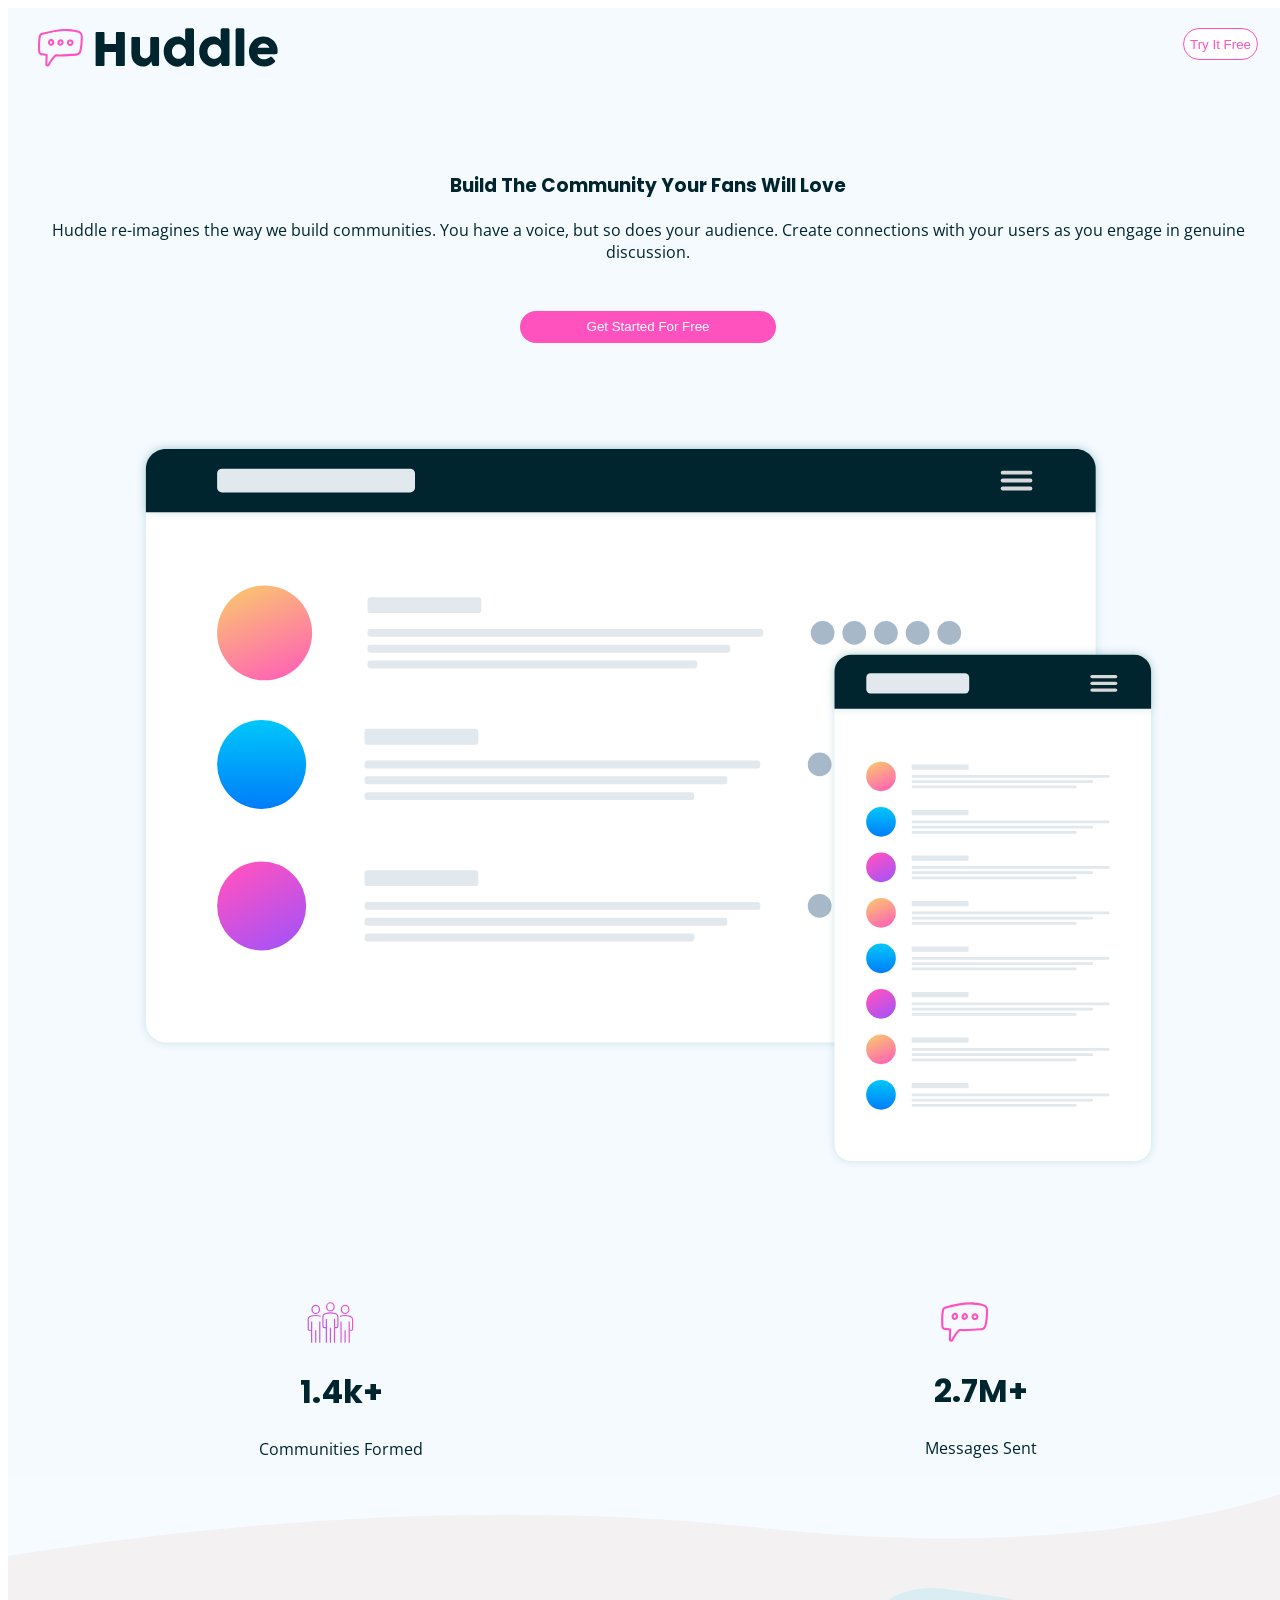
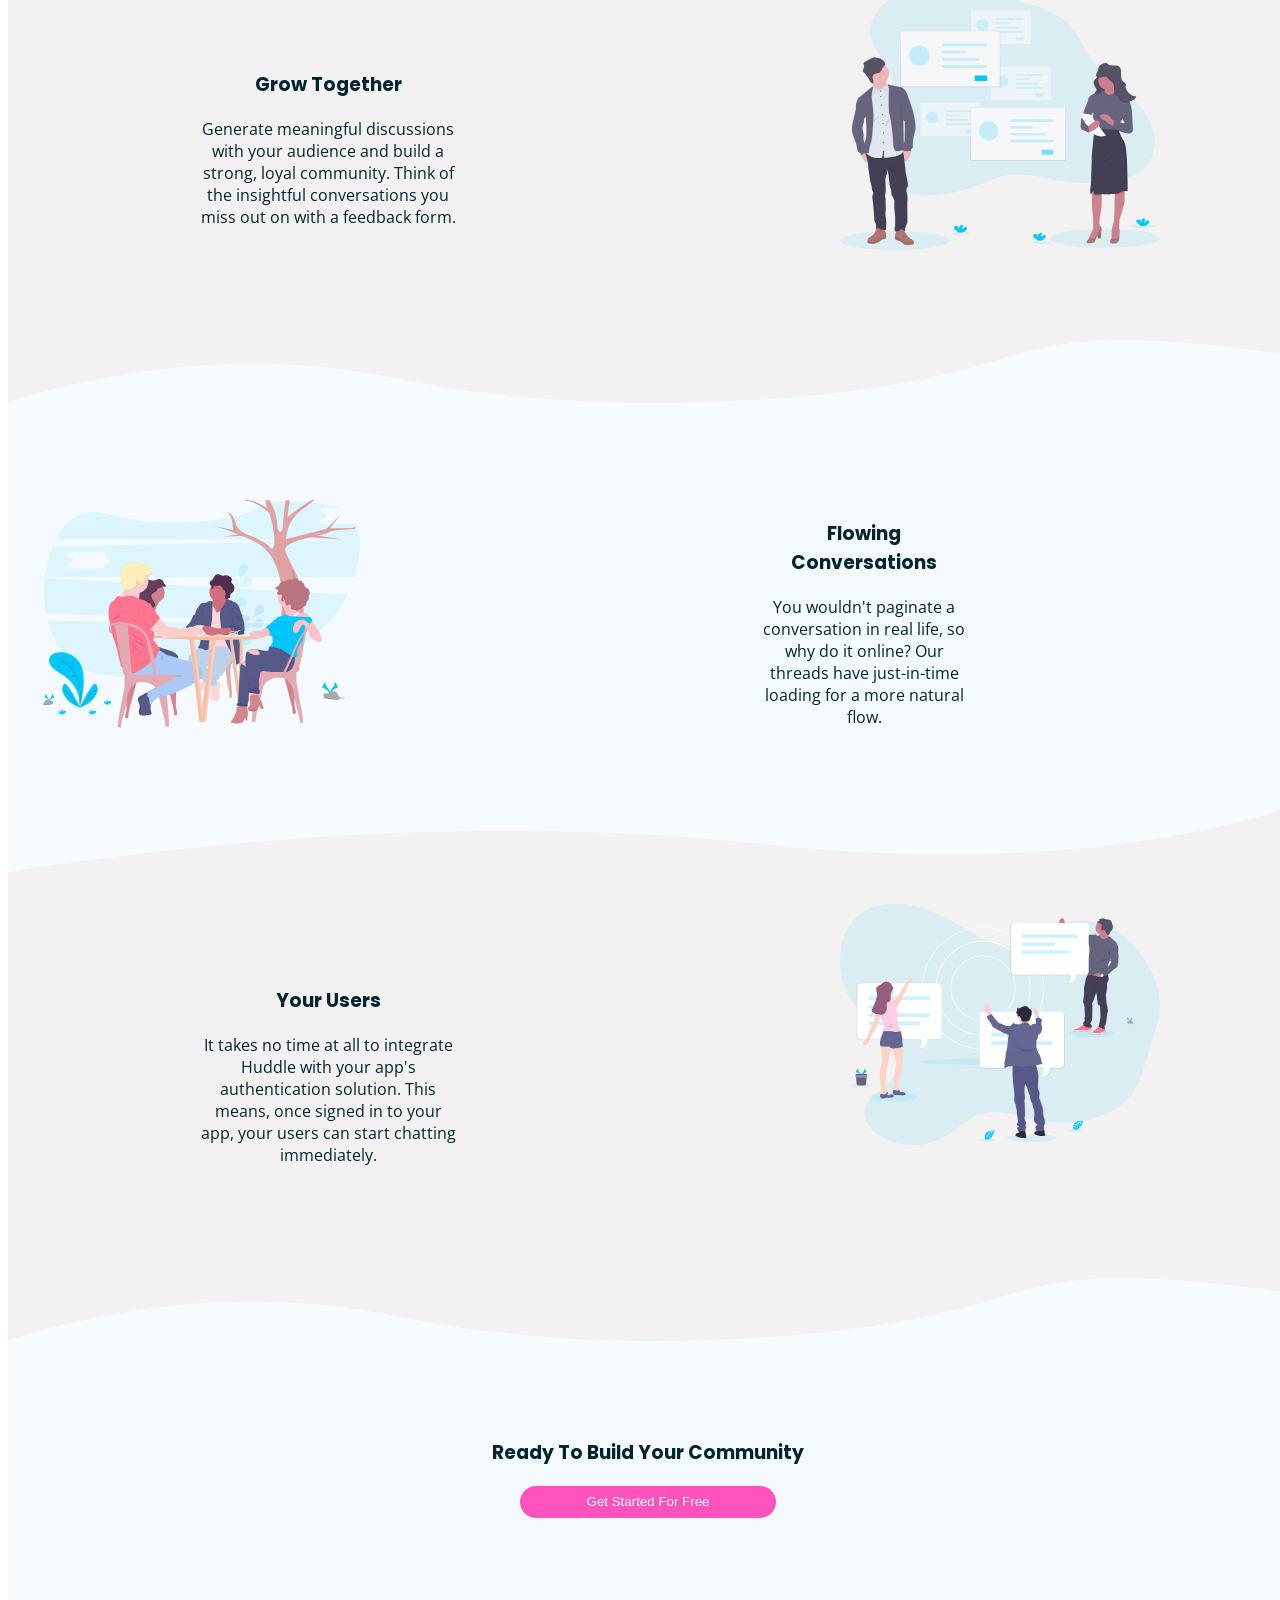
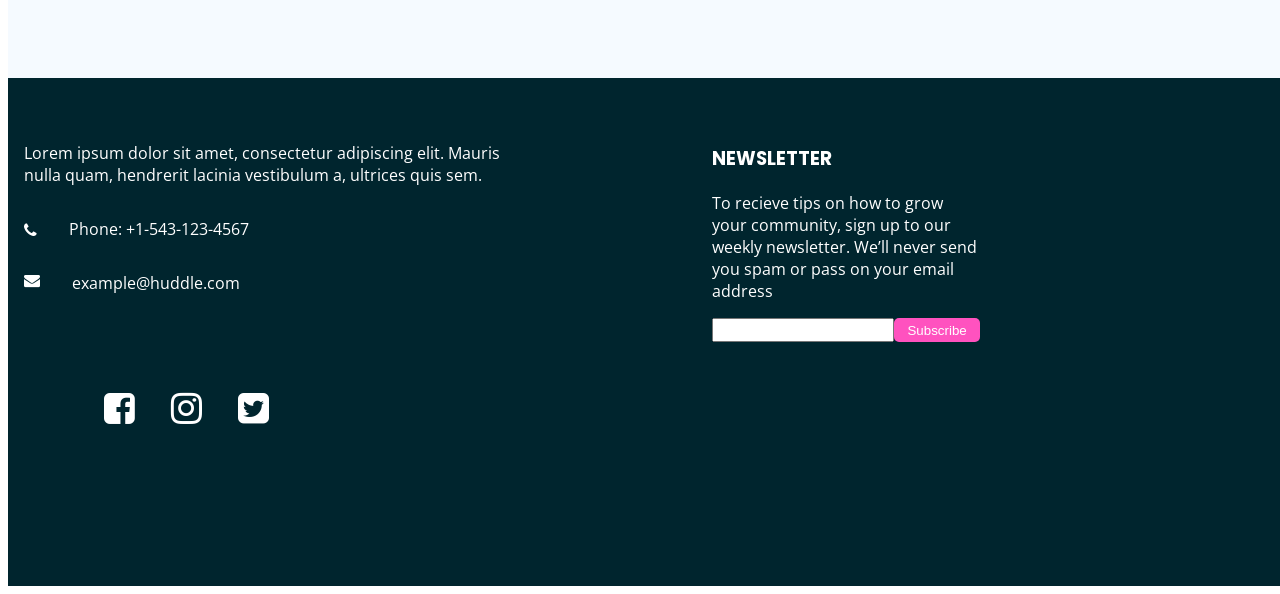
==== commit 2aa24051: "first commit" ====
--- a/index.html
+++ b/index.html
@@ -16,7 +16,7 @@
             <div class="logo">
             <img src="logo.svg" alt="lorem">    
             </div>
-            <div class="button">
+            <div class="buttons">
                 <button class="hey">Try It Free</button>
             </div>
         </div>
--- a/page.css
+++ b/page.css
@@ -14,7 +14,16 @@
     display: flex;
     flex-direction: row;
     justify-content: space-between;
+    flex-wrap: wrap;
     margin-bottom: 100px;
+}
+@media(min-height: 760px){
+    .heading{
+        display: flex;
+    flex-direction: row;
+    justify-content: space-between;
+    margin-bottom: 100px;
+    }
 }
 .logo{
     margin-top: 20px;
@@ -23,6 +32,11 @@
 .button{
     margin-top: 20px;
     margin-right: 30px;
+}
+.buttons{
+    margin-top: 20px;
+    margin-right: 30px;
+    margin-left: 8rem;
 }
 h3, h1{
     text-transform: capitalize;
@@ -81,7 +95,7 @@
     min-height: 20rem;
     background: url('top1.svg') bottom no-repeat, url('top2.svg') top no-repeat;
     background-size: 100% 5rem;
-    background-color: hsl(240, 1%, 87%);
+    background-color: hsl(0, 8%, 95%);
 }   
 @media(min-width: 760px) {
     .about{
@@ -100,7 +114,7 @@
     .flow{
         gap: 7rem;
         grid-template-columns: 40rem 1fr 1fr;
-        padding-bottom: 0;
+        padding-bottom: 3rem;
     }
 }
 .text{
@@ -113,7 +127,7 @@
 .convo{
     width: 20rem; 
     min-height: 5rem; 
-    padding-left: 5rem;
+    padding-left: 2rem;
 }
 .third{
     text-align: center;
